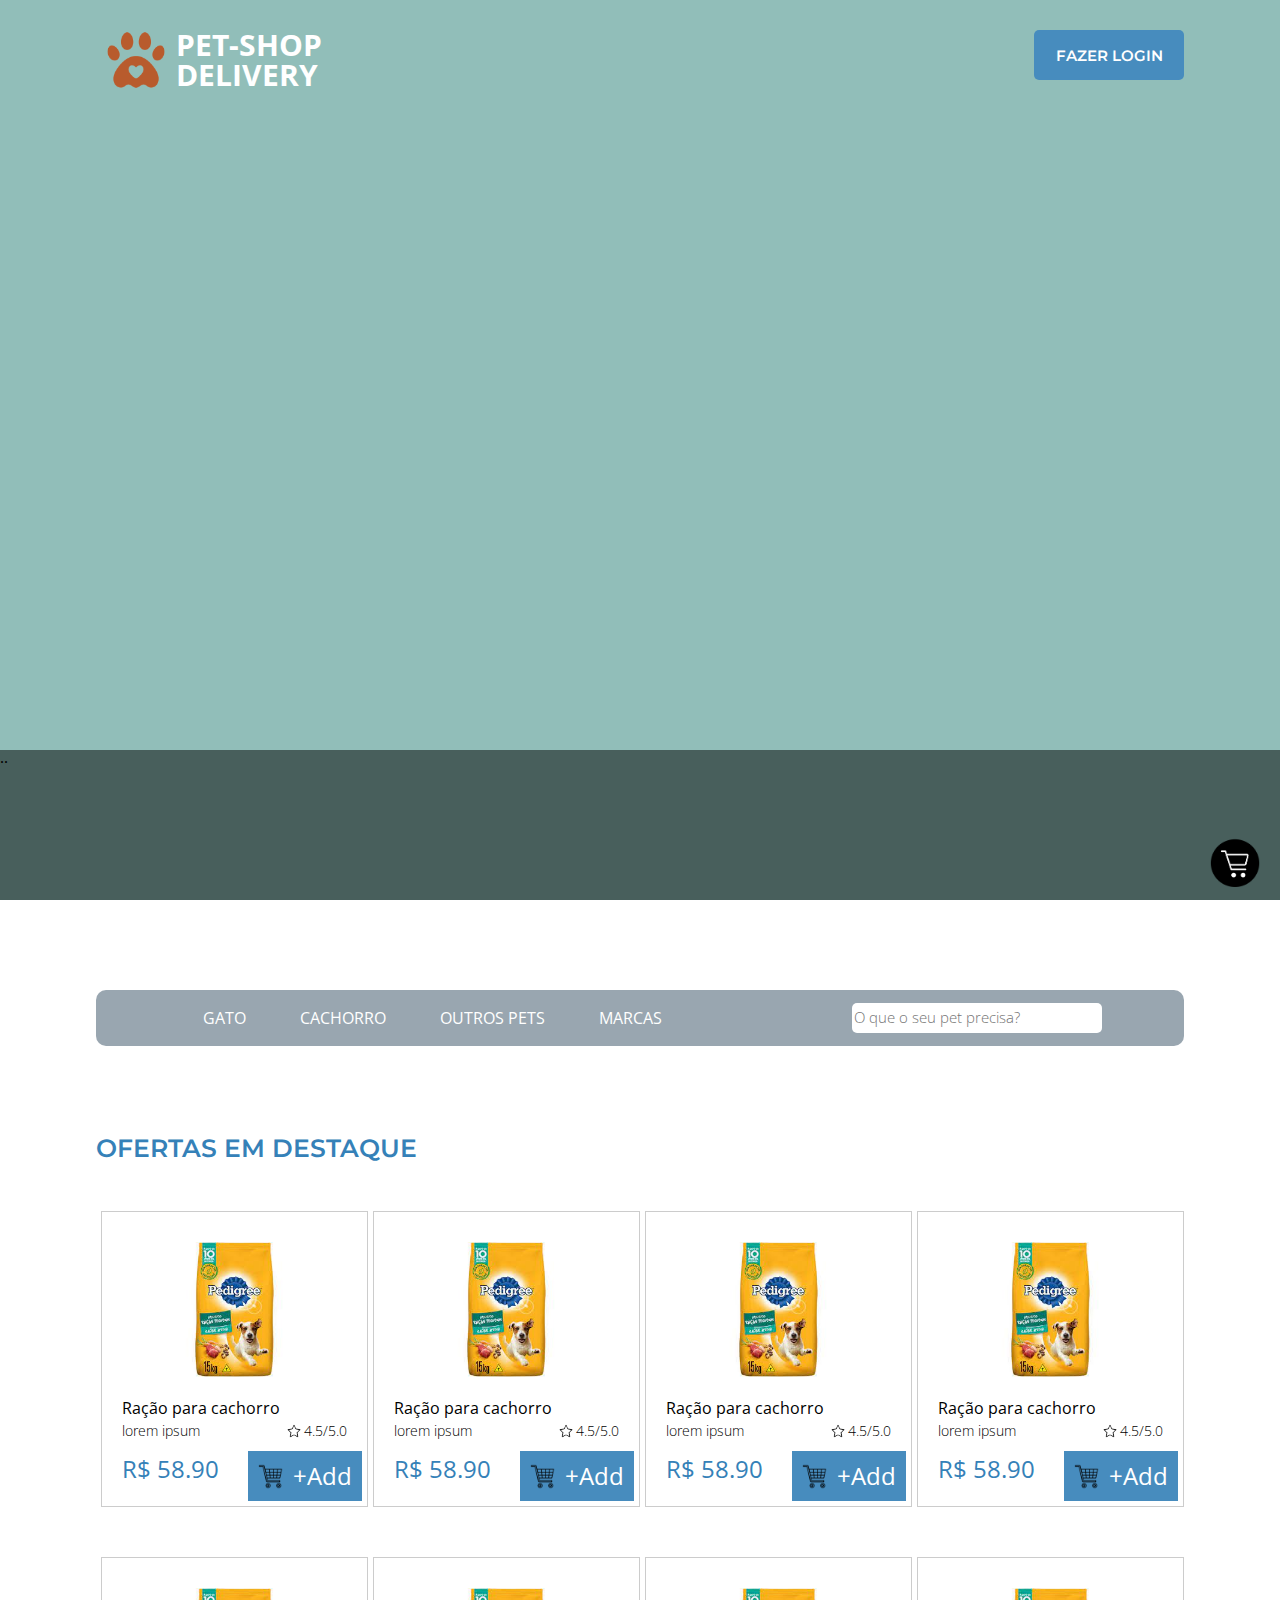
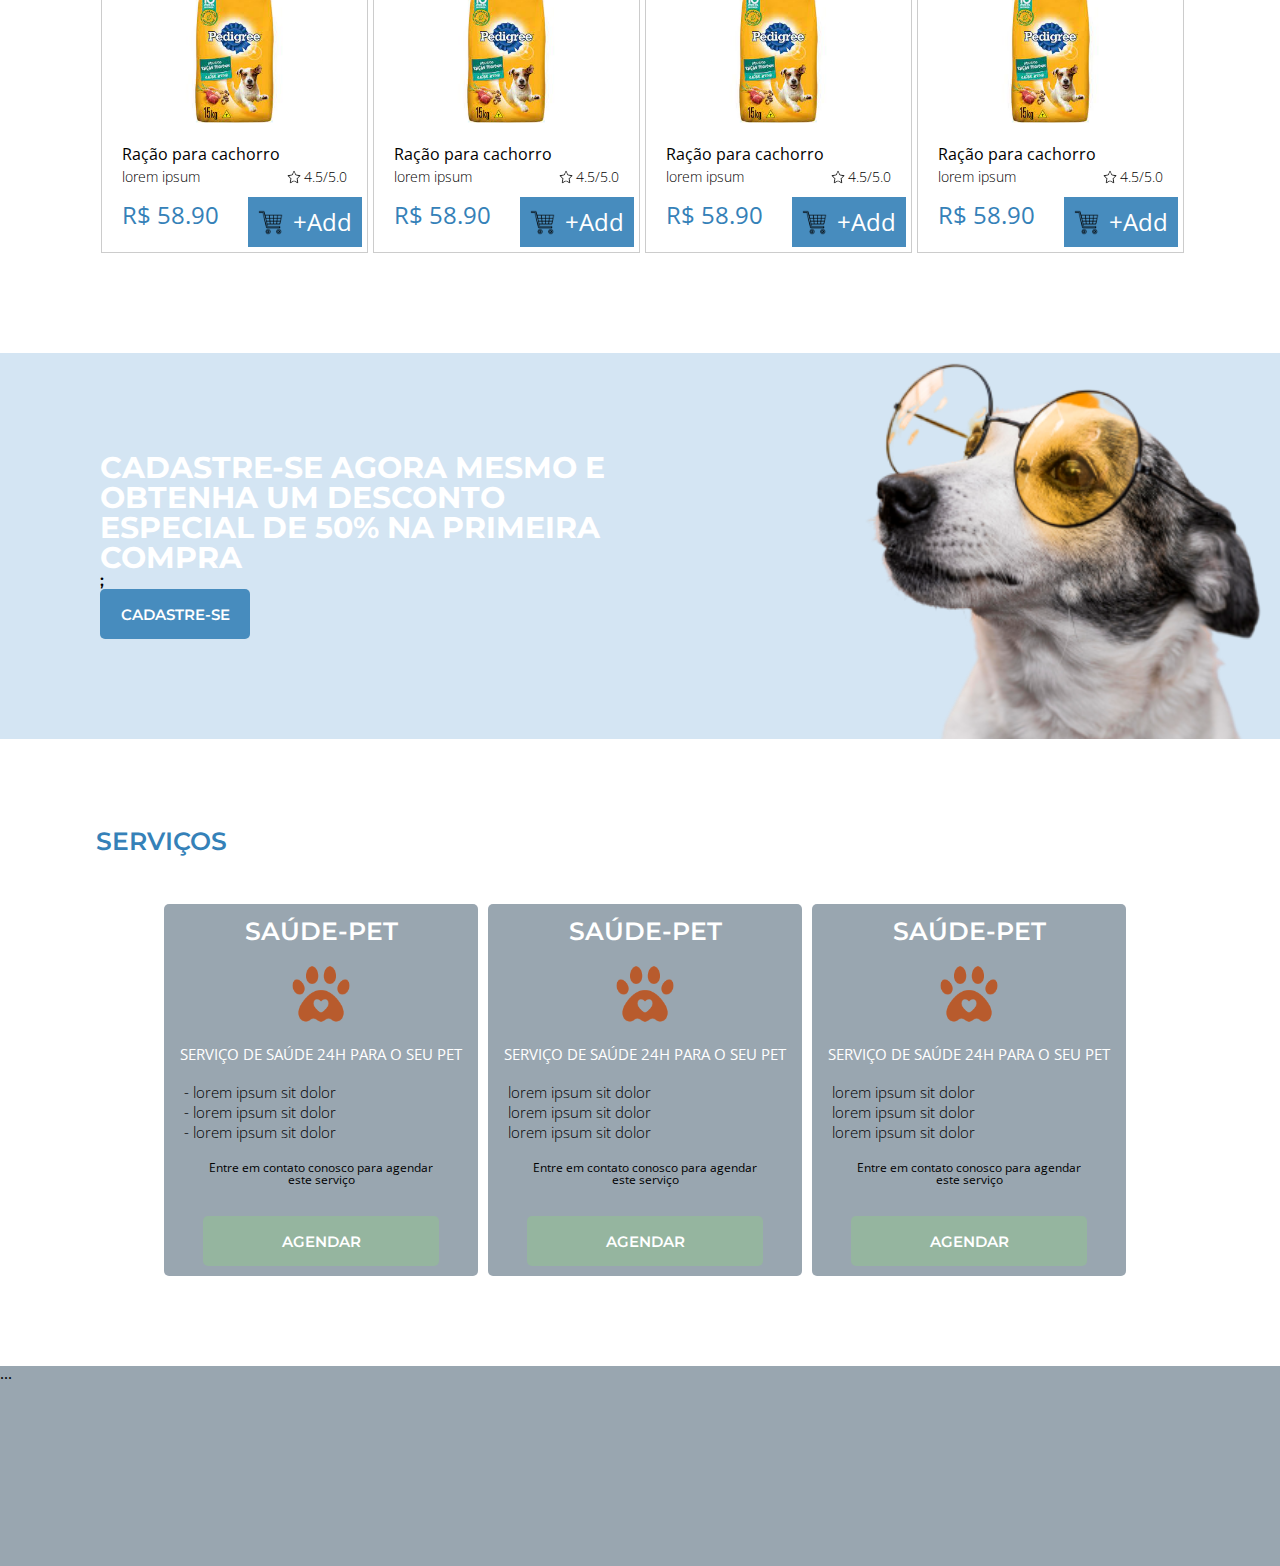
==== index.html @ f06409b4 "add: home + cadastro + login" ====
<!DOCTYPE html>
<html lang="pt-br">
<head>
  <meta charset="UTF-8">
  <meta http-equiv="X-UA-Compatible" content="IE=edge">
  <meta name="viewport" content="width=device-width, initial-scale=1.0">
  <link rel="stylesheet" href="/publics/css/reset.css">
  <link rel="stylesheet" href="/publics/css/stylesheet.css">
  <link rel="preconnect" href="https://fonts.googleapis.com">
  <link rel="preconnect" href="https://fonts.gstatic.com" crossorigin>
  <link href="https://fonts.googleapis.com/css2?family=Montserrat:wght@600;700&family=Open+Sans:wght@300;400&display=swap" rel="stylesheet">
  <title>Pet-shop Delivery</title>
</head>
<body>
  
  <header class="bg">
    <div class="container">
      <div class="header">
        <div class="header-logo">
          <img src="/publics/images/v987-11a-removebg-preview.png" alt="">
        <div class="header-title">
          <span>Pet-Shop <br> Delivery</span>
        </div>
        </div>
        <a href=""><button class="btn btn-header">fazer login</button></a>
      </div>
    </div>
  </header>

  <div class="bg-opacity">
    ..
  </div>
  
  <main>

    <div class="container">
      <div class="category-products">
        <div class="category-products--title">
          <ul>
            <div class="category-products--widget">
              <a href=""> <li>Gato </li></a> 
              <a href=""><li>Cachorro</li></a> 
              <a href=""> <li>Outros pets</li></a>
              <a href=""> <li>Marcas</li></a>
            </div>
          </ul>
        </div>

        <form action="" method="get">
          <input type="search" name="buscaCategorias" id="" placeholder="O que o seu pet precisa?" >
        </form>    
      </div>
    </div>
    
    <div class="container"><div class="tittleGeral"><h3> Ofertas em destaque</h3></div></div>

    <div class="container">
      <div class="show-offer--grid">        
        <div class="show-offer--grid--item">
          <div class="show-offer--grid--img"> <img src="/publics/images/download.jpg" alt=""> </div>
          <div class="show-offer--grid--tittle"><h4>Ração para cachorro</h4></div>
          <div class="show-offer--grid--sub">
            <h4>lorem ipsum</h4>
            <div class="show-offer--grid--rate"> <img src="/publics/images/estrelou.png" alt=""><h4>4.5/5.0</h4></div>
          </div>
          <div class="show-offer--grid--price">
            <h4>R$ 58.90</h4>
            <div class = "show-offer--grid--add" > <img src="/publics/images/carrinho-de-compras (2).png" alt="adicionar item ao carrinho"> <h4>+Add</h4></div>
          </div>
        </div>

        <div class="show-offer--grid--item">
          <div class="show-offer--grid--img"> <img src="/publics/images/download.jpg" alt=""> </div>
          <div class="show-offer--grid--tittle"><h4>Ração para cachorro</h4></div>
          <div class="show-offer--grid--sub">
            <h4>lorem ipsum</h4>
            <div class="show-offer--grid--rate"> <img src="/publics/images/estrelou.png" alt=""><h4>4.5/5.0</h4></div>
          </div>
          <div class="show-offer--grid--price">
            <h4>R$ 58.90</h4>
            <div class = "show-offer--grid--add" > <img src="/publics/images/carrinho-de-compras (2).png" alt="adicionar item ao carrinho"> <h4>+Add</h4></div>
          </div>
        </div>
        
        <div class="show-offer--grid--item">
          <div class="show-offer--grid--img"> <img src="/publics/images/download.jpg" alt=""> </div>
          <div class="show-offer--grid--tittle"><h4>Ração para cachorro</h4></div>
          <div class="show-offer--grid--sub">
            <h4>lorem ipsum</h4>
            <div class="show-offer--grid--rate"> <img src="/publics/images/estrelou.png" alt=""><h4>4.5/5.0</h4></div>
          </div>
          <div class="show-offer--grid--price">
            <h4>R$ 58.90</h4>
            <div class = "show-offer--grid--add" > <img src="/publics/images/carrinho-de-compras (2).png" alt="adicionar item ao carrinho"> <h4>+Add</h4></div>
          </div>
        </div>

        <div class="show-offer--grid--item">
          <div class="show-offer--grid--img"> <img src="/publics/images/download.jpg" alt=""> </div>
          <div class="show-offer--grid--tittle"><h4>Ração para cachorro</h4></div>
          <div class="show-offer--grid--sub">
            <h4>lorem ipsum</h4>
            <div class="show-offer--grid--rate"> <img src="/publics/images/estrelou.png" alt=""><h4>4.5/5.0</h4></div>
          </div>
          <div class="show-offer--grid--price">
            <h4>R$ 58.90</h4>
            <div class = "show-offer--grid--add" > <img src="/publics/images/carrinho-de-compras (2).png" alt="adicionar item ao carrinho"> <h4>+Add</h4></div>
          </div>
        </div>

        <div class="show-offer--grid--item">
          <div class="show-offer--grid--img"> <img src="/publics/images/download.jpg" alt=""> </div>
          <div class="show-offer--grid--tittle"><h4>Ração para cachorro</h4></div>
          <div class="show-offer--grid--sub">
            <h4>lorem ipsum</h4>
            <div class="show-offer--grid--rate"> <img src="/publics/images/estrelou.png" alt=""><h4>4.5/5.0</h4></div>
          </div>
          <div class="show-offer--grid--price">
            <h4>R$ 58.90</h4>
            <div class = "show-offer--grid--add" > <img src="/publics/images/carrinho-de-compras (2).png" alt="adicionar item ao carrinho"> <h4>+Add</h4></div>
          </div>
        </div>

        <div class="show-offer--grid--item">
          <div class="show-offer--grid--img"> <img src="/publics/images/download.jpg" alt=""> </div>
          <div class="show-offer--grid--tittle"><h4>Ração para cachorro</h4></div>
          <div class="show-offer--grid--sub">
            <h4>lorem ipsum</h4>
            <div class="show-offer--grid--rate"> <img src="/publics/images/estrelou.png" alt=""><h4>4.5/5.0</h4></div>
          </div>
          <div class="show-offer--grid--price">
            <h4>R$ 58.90</h4>
            <div class = "show-offer--grid--add" > <img src="/publics/images/carrinho-de-compras (2).png" alt="adicionar item ao carrinho"> <h4>+Add</h4></div>
          </div>
        </div>

        <div class="show-offer--grid--item">
          <div class="show-offer--grid--img"> <img src="/publics/images/download.jpg" alt=""> </div>
          <div class="show-offer--grid--tittle"><h4>Ração para cachorro</h4></div>
          <div class="show-offer--grid--sub">
            <h4>lorem ipsum</h4>
            <div class="show-offer--grid--rate"> <img src="/publics/images/estrelou.png" alt=""><h4>4.5/5.0</h4></div>
          </div>
          <div class="show-offer--grid--price">
            <h4>R$ 58.90</h4>
            <div class = "show-offer--grid--add" > <img src="/publics/images/carrinho-de-compras (2).png" alt="adicionar item ao carrinho"> <h4>+Add</h4></div>
          </div>
        </div>

        <div class="show-offer--grid--item">
          <div class="show-offer--grid--img"> <img src="/publics/images/download.jpg" alt=""> </div>
          <div class="show-offer--grid--tittle"><h4>Ração para cachorro</h4></div>
          <div class="show-offer--grid--sub">
            <h4>lorem ipsum</h4>
            <div class="show-offer--grid--rate"> <img src="/publics/images/estrelou.png" alt=""><h4>4.5/5.0</h4></div>
          </div>
          <div class="show-offer--grid--price">
            <h4>R$ 58.90</h4>
            <div class = "show-offer--grid--add" > <img src="/publics/images/carrinho-de-compras (2).png" alt="adicionar item ao carrinho"> <h4>+Add</h4></div>
          </div>
        </div>

      </div>
    </div>
  </main>

  <section class="banner-mkt">
    <div class="container banner">
      <div class="banner-tittle">Cadastre-se agora mesmo e obtenha um desconto especial de 50% na primeira compra</div>;
        <button class="btn btn-banner">Cadastre-se</button>
    </div>
  </section>

  <section class="servicos">
    <div class="container servicos">
      <div class="tittleGeral"><h4>Serviços</h4></div>
      <div class="servicos-itens--flex">
        <div class="servicos-item">
          <div class="servicos-item--tittle"><h4>Saúde-pet</h4></div>
          <div class="servicos-item--img"> <img src="/publics/images/v987-11a-removebg-preview.png" alt=""> </div>
          <div class="servicos-item--desc">
            <h5>Serviço de saúde 24h para o seu pet</h5>
            <ul>
              <li> - lorem ipsum sit dolor</li>
              <li> - lorem ipsum sit dolor</li>
              <li> - lorem ipsum sit dolor</li>
            </ul>
          </div>
          <div class="servicos-item--agendar">
            <h5>Entre em contato conosco para agendar este serviço</h5>
            <a><button class="btn btn-agendar" >Agendar</button>
          </div>
        </div>
        <div class="servicos-item">
          <div class="servicos-item--tittle"><h4>Saúde-pet</h4></div>
          <div class="servicos-item--img"> <img src="/publics/images/v987-11a-removebg-preview.png" alt=""> </div>
          <div class="servicos-item--desc">
            <h5>Serviço de saúde 24h para o seu pet</h5>
            <ul>
              <li>lorem ipsum sit dolor</li>
              <li>lorem ipsum sit dolor</li>
              <li>lorem ipsum sit dolor</li>
            </ul>
          </div>
          <div class="servicos-item--agendar">
            <h5>Entre em contato conosco para agendar este serviço</h5>
            <a><button class="btn btn-agendar" >Agendar</button>
          </div>
        </div>
        <div class="servicos-item">
          <div class="servicos-item--tittle"><h4>Saúde-pet</h4></div>
          <div class="servicos-item--img"> <img src="/publics/images/v987-11a-removebg-preview.png" alt=""> </div>
          <div class="servicos-item--desc">
            <h5>Serviço de saúde 24h para o seu pet</h5>
            <ul>
              <li>lorem ipsum sit dolor</li>
              <li>lorem ipsum sit dolor</li>
              <li>lorem ipsum sit dolor</li>
            </ul>
          </div>
          <div class="servicos-item--agendar">
            <h5>Entre em contato conosco para agendar este serviço</h5>
            <a><button class="btn btn-agendar">Agendar</button>
          </div>
        </div>
      </div>
    </div>
  </section>

  <footer>
    ...
  </footer>
    <div class="buy-car">
      <a href="/aaa"><img src="/publics/images/1490129319-rounded09_82169.png" alt="carrinho de compras"></a> 
    </div>
</body>
</html>
---- publics/css/stylesheet.css ----
.bg{
  background-color: #91beb9;
  background-image: url("/publics/images/banner-bg.jpg");
  background-size: cover;
  height: 100vh;
  overflow: hidden;
}
.header{
  display:flex;
}
.container {
  display: flex;
  max-width: 85%;
  margin: auto;
}
.header {
  width:100%;
}
.header ,
.header-logo {
  display:flex;
  justify-content: space-between;
  align-items: center;
  margin-top: 10px;
}
.header-logo img{
  width:80px;
}
.header-title {
  color: #fff;
  font-family: 'Montserrat', sans-serif;
  text-transform: uppercase;
  font-weight: 700;
  font-size: 30px;
  font-family: -apple-system, BlinkMacSystemFont, 'Segoe UI', Roboto, Oxygen, Ubuntu, Cantarell, 'Open Sans', 'Helvetica Neue', sans-serif;
}
.btn {
  height: 50px;
  border-radius: 5px;
  background-color: #478CBE;
  color: #fff;
  font-family: 'Montserrat', sans-serif;
  text-transform: uppercase;
  font-weight: 600;
  border: none;
  cursor: pointer;
  width:150px;
  font-size:15px
}
.btn:hover {
  background-color: #478cbe75;
}

.bg-opacity {
  position: absolute;
  left: 0;
  bottom: 0;
  width: 100%;
  height:150px;
  background-color: rgba(0, 0, 0, 0.5);
}


.category-products {
  display:flex;
  justify-content: space-around;
  align-items: center;
  background-color: #99A6B0;
  margin-top: 90px;
  border-radius: 10px;
  width:100%
}
.category-products--title li {
  display: inline-block;
  padding: 20px 25px;
  color: #fff;
  font-family: 'Open Sans', sans-serif;
  font-weight:400;
  text-transform: uppercase;
}
.category-products--title li:hover {
  border-bottom: 4px solid #3581B8;
}

.category-products input {
  color:#99A6B0;
  font-family: 'Open Sans', sans-serif;
  font-weight: 300;
  border-radius: 5px;
  border: none;
  height: 30px;
  width: 250px;
  outline: 0;
}
.category-products ::placeholder{
  font-size: 15px;
}


.tittleGeral {
  margin-top: 90px;
  font-size: 25px;
  color:#3581B8;
  font-family: 'Montserrat', sans-serif;
  font-weight: 600;
  text-transform: uppercase;
}

.show-offer--grid {
  display:flex;
  justify-content: center;
  flex-wrap: wrap;
}
.show-offer--grid--item {
  padding: 20px;
  margin-left:5px;
  margin-top:50px;
  border: 1px solid rgba(0, 0, 0, 0.2);
}
.show-offer--grid--item:hover {
  padding: 25px;
  border: 2px solid rgba(0, 0, 0, 0.5);
}
.show-offer--grid--img {
  text-align: center;
  margin-top: 10px;
}
.show-offer--grid--img img {
  width: 60%;
}
.show-offer--grid--tittle {
  margin-top:20px;
  font-family: 'Open Sans', sans-serif;
  font-weight: 400;
  font-size: 1rem;
  margin-bottom: 5px;
}
.show-offer--grid--sub,
.show-offer--grid--rate {
  display:flex;
  align-items: center;
  justify-content: space-between;
  font-family: 'Open Sans', sans-serif;
  font-weight: 300;
  font-size: 0.9rem;
}
.show-offer--grid--rate img {
  width:20px
}
.show-offer--grid--price,
.show-offer--grid--add {
  display:flex;
  align-items: center;
  justify-content: space-between;
}
.show-offer--grid--price{
  color: #3581B8;
  font-family: 'Open Sans', sans-serif;
  font-weight: 400;
  font-size: 1.5rem;
  margin-top: 10px;
}
.show-offer--grid--add {
  background-color: #478CBE;
  color: #fff !important;
  height: 50px;
  padding:0 10px;
  margin-right: -15px ;
  margin-bottom: -15px;
  cursor: pointer;
}
.show-offer--grid--add:hover {
  background-color: #2F79AD;
}
.show-offer--grid--add img {
  width: 25px;
  margin-right: 10px;
}

.banner-mkt {
  background-color: #d4e5f3;
  background-image: url("/publics/images/front-view-of-beautiful-dog-with-copy-space-removebg-preview.png");
  background-size: cover;
  background-position: center;
  margin-top: 100px;
  height: auto;
  font-family: 'Montserrat', sans-serif;
  font-weight:600;
}
.container.banner {
  display:flex;
  flex-direction: column;
  padding: 100px;
}
.banner-tittle {
  color: #fff;
  font-weight:bold;
  font-size:30px;
  width: 50%;
  text-transform: uppercase;
}

.container.servicos{
  flex-direction: column;
}
.servicos-itens--flex{
  display:flex;
  justify-content: center;
  flex-wrap: wrap;
}
.servicos-item {
  background-color: #99A6B0;
  margin-left: 10px;
  padding: 10px;
  margin-top: 50px;
  
  border-radius: 5px;
}
.servicos-item--tittle {
  color: #fff;
  font-size: 25px;
  font-family: 'Montserrat', sans-serif;
  font-weight: 600;
  text-transform: uppercase;
  text-align: center;
  margin-bottom: 10px;
  margin-top: 5px;
}
.servicos-item--img {
  text-align: center;
  margin-bottom: 10px;
  
}
.servicos-item--img img{
  width: 80px;
  margin: 0;
  text-align: center;
}
.servicos-item--desc h5{
  color: #fff;
  margin-top: 5px;
  font-family: 'Open Sans', sans-serif;
  font-weight: 400;
  font-size: 15px;
  text-transform: uppercase;
  margin-bottom: 20px;
  text-align: center;
}
.servicos-item--desc ul {
  margin-left: 10px;
  margin-bottom: 20px;
  font-family: 'Open Sans', sans-serif;
  font-weight: 300;
  font-size: 15px;
  line-height: 20px;
}

.servicos-item--agendar h5{
  font-family: 'Open Sans', sans-serif;
  font-weight: 400;
  width: 80%;
  text-align: center;
  margin: auto;
  font-size: 12px;
  margin-bottom: 30px;
}
.servicos-item--agendar a{
  display:flex;
  justify-content:center;
}
.servicos-item--agendar .btn-agendar{
  background-color: #95B59F;
  width:80%;
}
.servicos-item--agendar .btn-agendar:hover {
  background-color: #7B9684;
}

footer {
  background-color: #99A6B0;
  height: 200px;
  margin-top: 90px;
}


.buy-car {
  position:fixed;
  bottom: 10px;
  right: 20px;
  cursor: pointer;
}
.buy-car img {
  width:50px;
  height:50px;
}
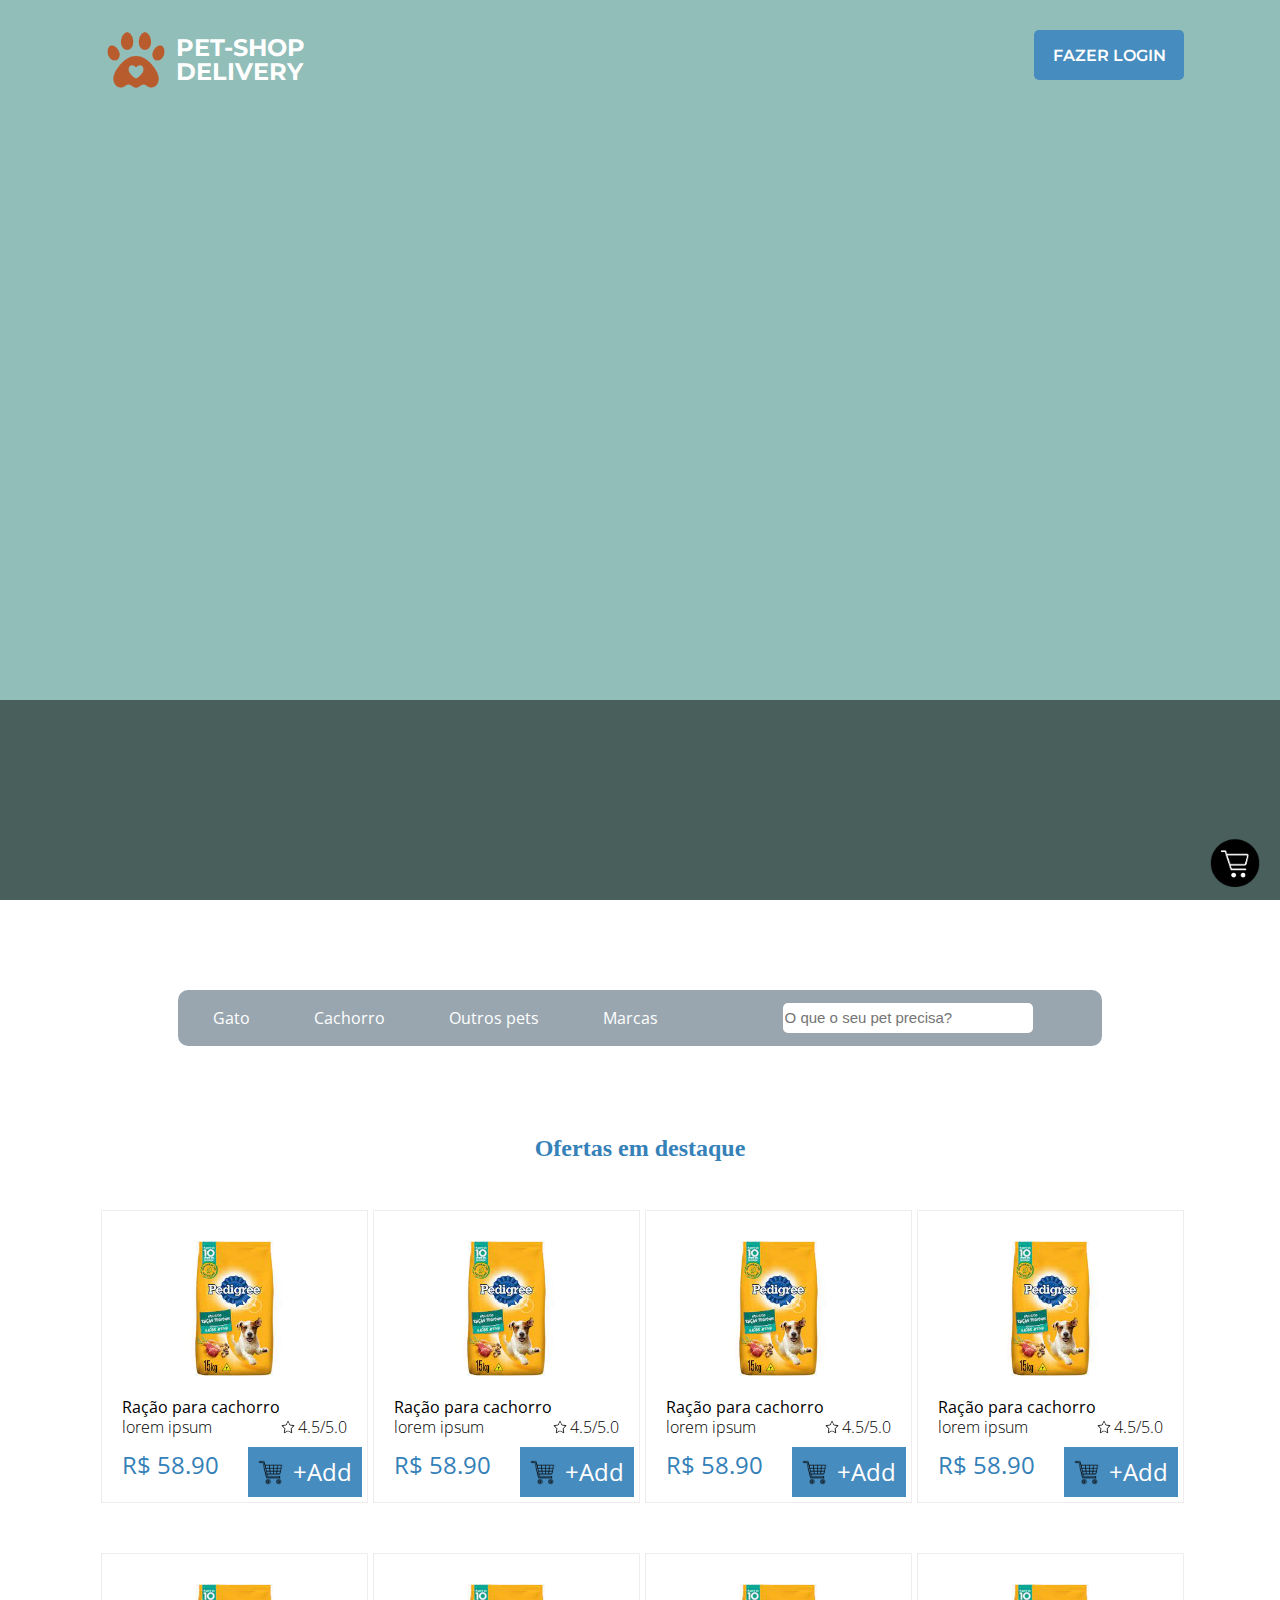
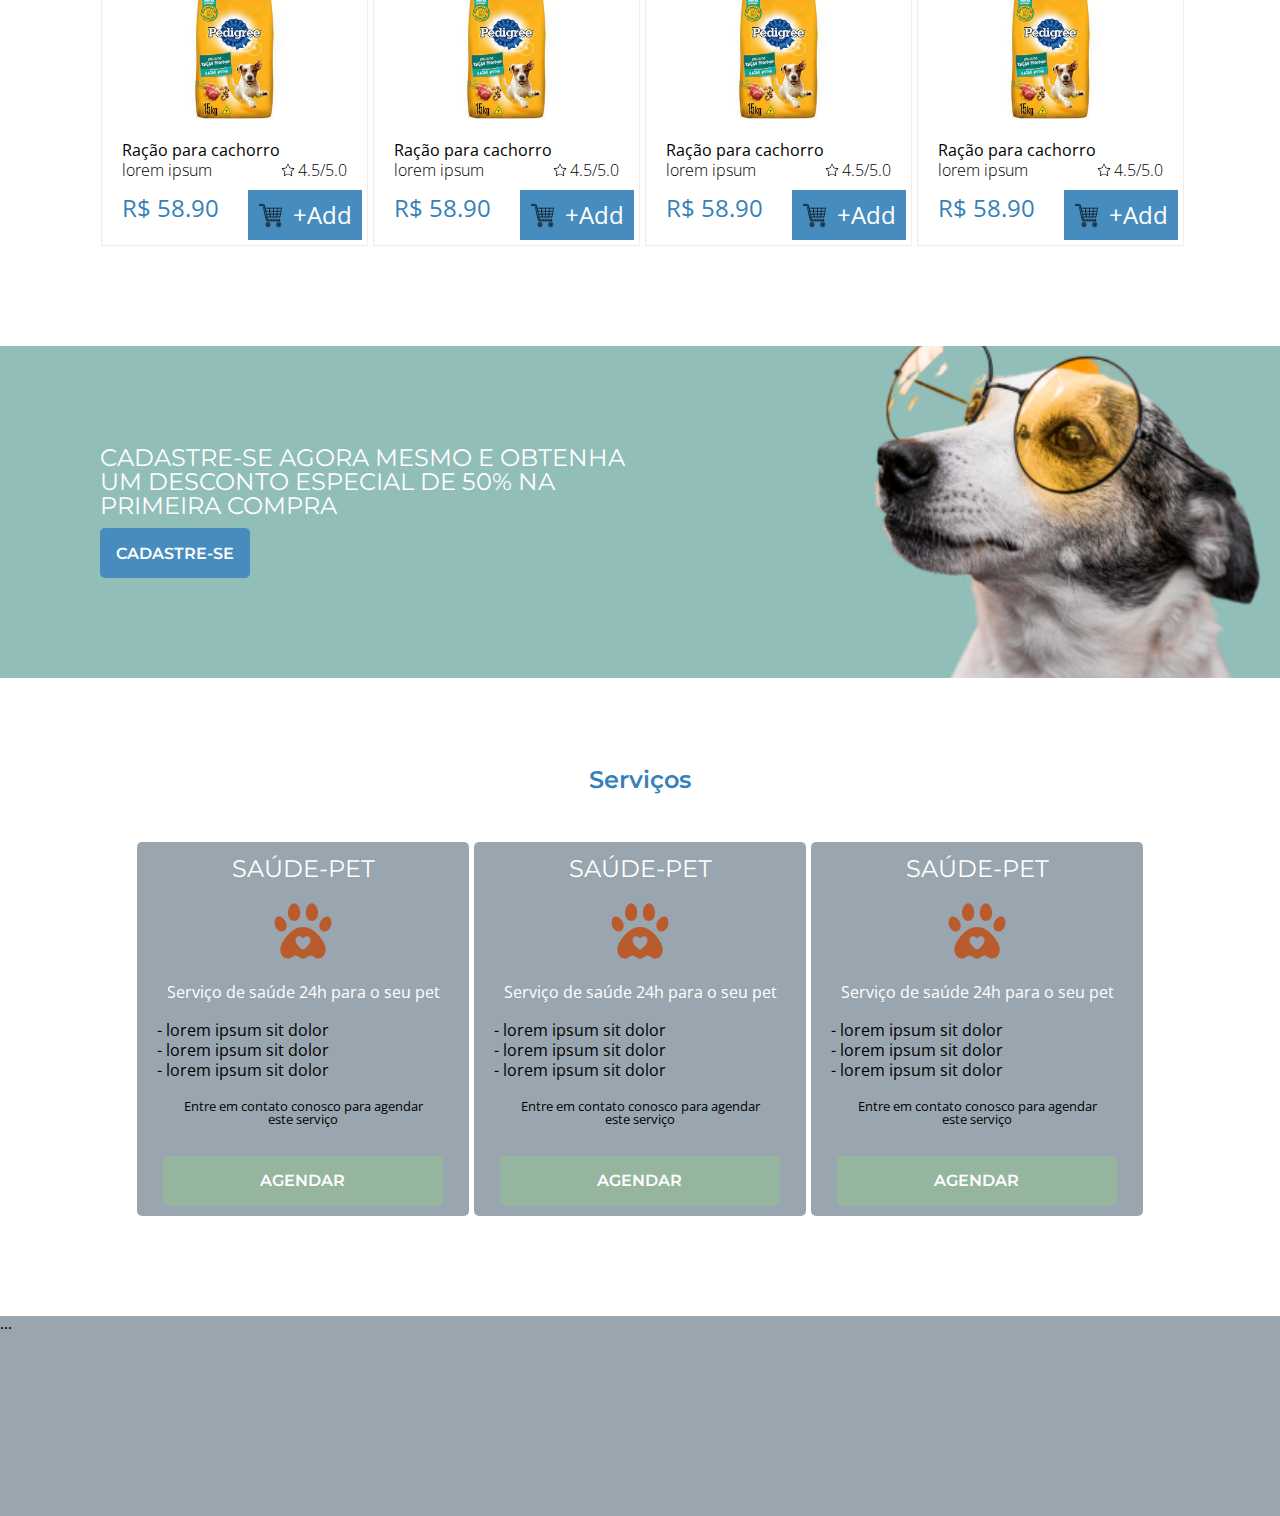
==== commit 947db5f4: ":recycle: refatoração" ====
--- a/index.html
+++ b/index.html
@@ -13,214 +13,291 @@
 </head>
 <body>
   
-  <header class="bg">
-    <div class="container">
-      <div class="header">
-        <div class="header-logo">
-          <img src="/publics/images/v987-11a-removebg-preview.png" alt="">
-        <div class="header-title">
-          <span>Pet-Shop <br> Delivery</span>
-        </div>
-        </div>
-        <a href=""><button class="btn btn-header">fazer login</button></a>
+  <header>
+    <div class="bg-image">
+      <div class="container">
+        <div class="header-area">
+          <div class="header-logo">
+            <img src="/publics/images/v987-11a-removebg-preview.png" alt="">
+          <div class="header-title txt-font--montserrat txt-weight--700 txt-uppercase txt-lg">
+            <span><a href="">Pet-Shop <br> Delivery</a></span>
+          </div>
+          </div>
+          <a href="login.html"><button class="btn txt-font--montserrat txt-weight--600 txt-md bg-primary">fazer login</button></a>
+        </div>
       </div>
     </div>
   </header>
 
   <div class="bg-opacity">
-    ..
+    <div class="bg-opacity--title txt">
+
+    </div>
   </div>
   
+  <div class="buy-car">
+    <a href="/aaa"><img src="/publics/images/1490129319-rounded09_82169.png" alt="carrinho de compras"></a> 
+  </div>
+
   <main>
-
-    <div class="container">
-      <div class="category-products">
-        <div class="category-products--title">
+    <section class="container category">
+      <div class="category-products txt-font--open-sans txt-weight--300 txt-sm bg-secondary">
+        <nav class="category-products--sections">
           <ul>
-            <div class="category-products--widget">
-              <a href=""> <li>Gato </li></a> 
-              <a href=""><li>Cachorro</li></a> 
-              <a href=""> <li>Outros pets</li></a>
-              <a href=""> <li>Marcas</li></a>
-            </div>
+            <a href=""> <li>Gato </li></a> 
+            <a href=""><li>Cachorro</li></a> 
+            <a href=""> <li>Outros pets</li></a>
+            <a href=""> <li>Marcas</li></a>
           </ul>
-        </div>
+        </nav>
 
         <form action="" method="get">
           <input type="search" name="buscaCategorias" id="" placeholder="O que o seu pet precisa?" >
         </form>    
-      </div>
-    </div>
+
+      </div>
+    </section>
     
-    <div class="container"><div class="tittleGeral"><h3> Ofertas em destaque</h3></div></div>
-
-    <div class="container">
-      <div class="show-offer--grid">        
-        <div class="show-offer--grid--item">
-          <div class="show-offer--grid--img"> <img src="/publics/images/download.jpg" alt=""> </div>
-          <div class="show-offer--grid--tittle"><h4>Ração para cachorro</h4></div>
-          <div class="show-offer--grid--sub">
-            <h4>lorem ipsum</h4>
-            <div class="show-offer--grid--rate"> <img src="/publics/images/estrelou.png" alt=""><h4>4.5/5.0</h4></div>
-          </div>
-          <div class="show-offer--grid--price">
-            <h4>R$ 58.90</h4>
-            <div class = "show-offer--grid--add" > <img src="/publics/images/carrinho-de-compras (2).png" alt="adicionar item ao carrinho"> <h4>+Add</h4></div>
-          </div>
-        </div>
-
-        <div class="show-offer--grid--item">
-          <div class="show-offer--grid--img"> <img src="/publics/images/download.jpg" alt=""> </div>
-          <div class="show-offer--grid--tittle"><h4>Ração para cachorro</h4></div>
-          <div class="show-offer--grid--sub">
-            <h4>lorem ipsum</h4>
-            <div class="show-offer--grid--rate"> <img src="/publics/images/estrelou.png" alt=""><h4>4.5/5.0</h4></div>
-          </div>
-          <div class="show-offer--grid--price">
-            <h4>R$ 58.90</h4>
-            <div class = "show-offer--grid--add" > <img src="/publics/images/carrinho-de-compras (2).png" alt="adicionar item ao carrinho"> <h4>+Add</h4></div>
-          </div>
-        </div>
-        
-        <div class="show-offer--grid--item">
-          <div class="show-offer--grid--img"> <img src="/publics/images/download.jpg" alt=""> </div>
-          <div class="show-offer--grid--tittle"><h4>Ração para cachorro</h4></div>
-          <div class="show-offer--grid--sub">
-            <h4>lorem ipsum</h4>
-            <div class="show-offer--grid--rate"> <img src="/publics/images/estrelou.png" alt=""><h4>4.5/5.0</h4></div>
-          </div>
-          <div class="show-offer--grid--price">
-            <h4>R$ 58.90</h4>
-            <div class = "show-offer--grid--add" > <img src="/publics/images/carrinho-de-compras (2).png" alt="adicionar item ao carrinho"> <h4>+Add</h4></div>
-          </div>
-        </div>
-
-        <div class="show-offer--grid--item">
-          <div class="show-offer--grid--img"> <img src="/publics/images/download.jpg" alt=""> </div>
-          <div class="show-offer--grid--tittle"><h4>Ração para cachorro</h4></div>
-          <div class="show-offer--grid--sub">
-            <h4>lorem ipsum</h4>
-            <div class="show-offer--grid--rate"> <img src="/publics/images/estrelou.png" alt=""><h4>4.5/5.0</h4></div>
-          </div>
-          <div class="show-offer--grid--price">
-            <h4>R$ 58.90</h4>
-            <div class = "show-offer--grid--add" > <img src="/publics/images/carrinho-de-compras (2).png" alt="adicionar item ao carrinho"> <h4>+Add</h4></div>
-          </div>
-        </div>
-
-        <div class="show-offer--grid--item">
-          <div class="show-offer--grid--img"> <img src="/publics/images/download.jpg" alt=""> </div>
-          <div class="show-offer--grid--tittle"><h4>Ração para cachorro</h4></div>
-          <div class="show-offer--grid--sub">
-            <h4>lorem ipsum</h4>
-            <div class="show-offer--grid--rate"> <img src="/publics/images/estrelou.png" alt=""><h4>4.5/5.0</h4></div>
-          </div>
-          <div class="show-offer--grid--price">
-            <h4>R$ 58.90</h4>
-            <div class = "show-offer--grid--add" > <img src="/publics/images/carrinho-de-compras (2).png" alt="adicionar item ao carrinho"> <h4>+Add</h4></div>
-          </div>
-        </div>
-
-        <div class="show-offer--grid--item">
-          <div class="show-offer--grid--img"> <img src="/publics/images/download.jpg" alt=""> </div>
-          <div class="show-offer--grid--tittle"><h4>Ração para cachorro</h4></div>
-          <div class="show-offer--grid--sub">
-            <h4>lorem ipsum</h4>
-            <div class="show-offer--grid--rate"> <img src="/publics/images/estrelou.png" alt=""><h4>4.5/5.0</h4></div>
-          </div>
-          <div class="show-offer--grid--price">
-            <h4>R$ 58.90</h4>
-            <div class = "show-offer--grid--add" > <img src="/publics/images/carrinho-de-compras (2).png" alt="adicionar item ao carrinho"> <h4>+Add</h4></div>
-          </div>
-        </div>
-
-        <div class="show-offer--grid--item">
-          <div class="show-offer--grid--img"> <img src="/publics/images/download.jpg" alt=""> </div>
-          <div class="show-offer--grid--tittle"><h4>Ração para cachorro</h4></div>
-          <div class="show-offer--grid--sub">
-            <h4>lorem ipsum</h4>
-            <div class="show-offer--grid--rate"> <img src="/publics/images/estrelou.png" alt=""><h4>4.5/5.0</h4></div>
-          </div>
-          <div class="show-offer--grid--price">
-            <h4>R$ 58.90</h4>
-            <div class = "show-offer--grid--add" > <img src="/publics/images/carrinho-de-compras (2).png" alt="adicionar item ao carrinho"> <h4>+Add</h4></div>
-          </div>
-        </div>
-
-        <div class="show-offer--grid--item">
-          <div class="show-offer--grid--img"> <img src="/publics/images/download.jpg" alt=""> </div>
-          <div class="show-offer--grid--tittle"><h4>Ração para cachorro</h4></div>
-          <div class="show-offer--grid--sub">
-            <h4>lorem ipsum</h4>
-            <div class="show-offer--grid--rate"> <img src="/publics/images/estrelou.png" alt=""><h4>4.5/5.0</h4></div>
-          </div>
-          <div class="show-offer--grid--price">
-            <h4>R$ 58.90</h4>
-            <div class = "show-offer--grid--add" > <img src="/publics/images/carrinho-de-compras (2).png" alt="adicionar item ao carrinho"> <h4>+Add</h4></div>
-          </div>
-        </div>
-
-      </div>
-    </div>
+    <div class="container"> 
+      <div class="titleGeral txt-font-montserrat txt-weight--600 txt-lg">
+        <h3>Ofertas em destaque</h3>
+      </div>
+    </div>
+
+    <section class="container">
+      <div class="show-offer--area">        
+        <div class="show-offer--item">
+          <div class="show-offer--img"> <img src="/publics/images/download.jpg" alt=""> </div>
+          <div class="show-offer--title txt-font--open-sans txt-md">
+            <h4>Ração para cachorro</h4>
+          </div>
+          <div class="show-offer--subtitle txt-font--open-sans txt-Open-sans-weight--300 txt-sm">
+            <h4>lorem ipsum</h4>
+            <div class="show-offer--rate"> <img src="/publics/images/estrelou.png" alt="">
+              <h4>4.5/5.0</h4>
+            </div>
+          </div>
+          <div class="show-offer--price txt-font--open-sans txt-Open-sans-weight--400 txt-lg">
+            <h4>R$ 58.90</h4>
+            <div class = "show-offer--add bg-primary"> 
+              <img src="/publics/images/carrinho-de-compras (2).png" alt="carrinho de compras">
+              <a href=""><h4>+Add</h4></a>
+            </div>
+          </div>
+        </div>
+
+        <div class="show-offer--item">
+          <div class="show-offer--img"> <img src="/publics/images/download.jpg" alt=""> </div>
+          <div class="show-offer--title txt-font--open-sans txt-md">
+            <h4>Ração para cachorro</h4>
+          </div>
+          <div class="show-offer--subtitle txt-font--open-sans txt-Open-sans-weight--300 txt-sm">
+            <h4>lorem ipsum</h4>
+            <div class="show-offer--rate"> <img src="/publics/images/estrelou.png" alt="">
+              <h4>4.5/5.0</h4>
+            </div>
+          </div>
+          <div class="show-offer--price txt-font--open-sans txt-Open-sans-weight--400 txt-lg">
+            <h4>R$ 58.90</h4>
+            <div class = "show-offer--add bg-primary"> 
+              <img src="/publics/images/carrinho-de-compras (2).png" alt="carrinho de compras">
+              <a href=""><h4>+Add</h4></a>
+            </div>
+          </div>
+        </div>
+
+        <div class="show-offer--item">
+          <div class="show-offer--img"> <img src="/publics/images/download.jpg" alt=""> </div>
+          <div class="show-offer--title txt-font--open-sans txt-md">
+            <h4>Ração para cachorro</h4>
+          </div>
+          <div class="show-offer--subtitle txt-font--open-sans txt-Open-sans-weight--300 txt-sm">
+            <h4>lorem ipsum</h4>
+            <div class="show-offer--rate"> <img src="/publics/images/estrelou.png" alt="">
+              <h4>4.5/5.0</h4>
+            </div>
+          </div>
+          <div class="show-offer--price txt-font--open-sans txt-Open-sans-weight--400 txt-lg">
+            <h4>R$ 58.90</h4>
+            <div class = "show-offer--add bg-primary"> 
+              <img src="/publics/images/carrinho-de-compras (2).png" alt="carrinho de compras">
+              <a href=""><h4>+Add</h4></a>
+            </div>
+          </div>
+        </div>
+
+        <div class="show-offer--item">
+          <div class="show-offer--img"> <img src="/publics/images/download.jpg" alt=""> </div>
+          <div class="show-offer--title txt-font--open-sans txt-md">
+            <h4>Ração para cachorro</h4>
+          </div>
+          <div class="show-offer--subtitle txt-font--open-sans txt-Open-sans-weight--300 txt-sm">
+            <h4>lorem ipsum</h4>
+            <div class="show-offer--rate"> <img src="/publics/images/estrelou.png" alt="">
+              <h4>4.5/5.0</h4>
+            </div>
+          </div>
+          <div class="show-offer--price txt-font--open-sans txt-Open-sans-weight--400 txt-lg">
+            <h4>R$ 58.90</h4>
+            <div class = "show-offer--add bg-primary"> 
+              <img src="/publics/images/carrinho-de-compras (2).png" alt="carrinho de compras">
+              <a href=""><h4>+Add</h4></a>
+            </div>
+          </div>
+        </div>
+
+        <div class="show-offer--item">
+          <div class="show-offer--img"> <img src="/publics/images/download.jpg" alt=""> </div>
+          <div class="show-offer--title txt-font--open-sans txt-md">
+            <h4>Ração para cachorro</h4>
+          </div>
+          <div class="show-offer--subtitle txt-font--open-sans txt-Open-sans-weight--300 txt-sm">
+            <h4>lorem ipsum</h4>
+            <div class="show-offer--rate"> <img src="/publics/images/estrelou.png" alt="">
+              <h4>4.5/5.0</h4>
+            </div>
+          </div>
+          <div class="show-offer--price txt-font--open-sans txt-Open-sans-weight--400 txt-lg">
+            <h4>R$ 58.90</h4>
+            <div class = "show-offer--add bg-primary"> 
+              <img src="/publics/images/carrinho-de-compras (2).png" alt="carrinho de compras">
+              <a href=""><h4>+Add</h4></a>
+            </div>
+          </div>
+        </div>
+
+        <div class="show-offer--item">
+          <div class="show-offer--img"> <img src="/publics/images/download.jpg" alt=""> </div>
+          <div class="show-offer--title txt-font--open-sans txt-md">
+            <h4>Ração para cachorro</h4>
+          </div>
+          <div class="show-offer--subtitle txt-font--open-sans txt-Open-sans-weight--300 txt-sm">
+            <h4>lorem ipsum</h4>
+            <div class="show-offer--rate"> <img src="/publics/images/estrelou.png" alt="">
+              <h4>4.5/5.0</h4>
+            </div>
+          </div>
+          <div class="show-offer--price txt-font--open-sans txt-Open-sans-weight--400 txt-lg">
+            <h4>R$ 58.90</h4>
+            <div class = "show-offer--add bg-primary"> 
+              <img src="/publics/images/carrinho-de-compras (2).png" alt="carrinho de compras">
+              <a href=""><h4>+Add</h4></a>
+            </div>
+          </div>
+        </div>
+
+        <div class="show-offer--item">
+          <div class="show-offer--img"> <img src="/publics/images/download.jpg" alt=""> </div>
+          <div class="show-offer--title txt-font--open-sans txt-md">
+            <h4>Ração para cachorro</h4>
+          </div>
+          <div class="show-offer--subtitle txt-font--open-sans txt-Open-sans-weight--300 txt-sm">
+            <h4>lorem ipsum</h4>
+            <div class="show-offer--rate"> <img src="/publics/images/estrelou.png" alt="">
+              <h4>4.5/5.0</h4>
+            </div>
+          </div>
+          <div class="show-offer--price txt-font--open-sans txt-Open-sans-weight--400 txt-lg">
+            <h4>R$ 58.90</h4>
+            <div class = "show-offer--add bg-primary"> 
+              <img src="/publics/images/carrinho-de-compras (2).png" alt="carrinho de compras">
+              <a href=""><h4>+Add</h4></a>
+            </div>
+          </div>
+        </div>
+
+        <div class="show-offer--item">
+          <div class="show-offer--img"> <img src="/publics/images/download.jpg" alt=""> </div>
+          <div class="show-offer--title txt-font--open-sans txt-md">
+            <h4>Ração para cachorro</h4>
+          </div>
+          <div class="show-offer--subtitle txt-font--open-sans txt-Open-sans-weight--300 txt-sm">
+            <h4>lorem ipsum</h4>
+            <div class="show-offer--rate"> <img src="/publics/images/estrelou.png" alt="">
+              <h4>4.5/5.0</h4>
+            </div>
+          </div>
+          <div class="show-offer--price txt-font--open-sans txt-Open-sans-weight--400 txt-lg">
+            <h4>R$ 58.90</h4>
+            <div class = "show-offer--add bg-primary"> 
+              <img src="/publics/images/carrinho-de-compras (2).png" alt="carrinho de compras">
+              <a href=""><h4>+Add</h4></a>
+            </div>
+          </div>
+        </div>
+      </div>
+    </section>
   </main>
 
   <section class="banner-mkt">
     <div class="container banner">
-      <div class="banner-tittle">Cadastre-se agora mesmo e obtenha um desconto especial de 50% na primeira compra</div>;
-        <button class="btn btn-banner">Cadastre-se</button>
+      <div class="banner-title txt-font--montserrat txt-font-weight--600 txt-uppercase txt-lg">
+        <h2>Cadastre-se agora mesmo e obtenha um desconto especial de 50% na primeira compra</h2>
+      </div>
+      <button class="btn btn txt-font--montserrat txt-weight--600 txt-md bg-primary btn-banner">Cadastre-se</button>
     </div>
   </section>
 
   <section class="servicos">
-    <div class="container servicos">
-      <div class="tittleGeral"><h4>Serviços</h4></div>
+    <div class="container servicos"> 
+      <div class="titleGeral txt-font--montserrat txt-weight--600 txt-lg">
+        <h4>Serviços</h4>
+      </div>
       <div class="servicos-itens--flex">
-        <div class="servicos-item">
-          <div class="servicos-item--tittle"><h4>Saúde-pet</h4></div>
+        <div class="servicos-item bg-secondary">
+          <div class="servicos-item--title txt-font--montserrat txt-weight-600 txt-uppercase txt-lg">
+            <h4>Saúde-pet</h4>
+          </div>
           <div class="servicos-item--img"> <img src="/publics/images/v987-11a-removebg-preview.png" alt=""> </div>
           <div class="servicos-item--desc">
-            <h5>Serviço de saúde 24h para o seu pet</h5>
-            <ul>
+            <h5 class="txt-font--open-sans txt-weight--400 txt-md">Serviço de saúde 24h para o seu pet</h5>
+            <ul class="txt-font--open-sans txt-weight--300 txt-sm">
               <li> - lorem ipsum sit dolor</li>
               <li> - lorem ipsum sit dolor</li>
               <li> - lorem ipsum sit dolor</li>
             </ul>
           </div>
           <div class="servicos-item--agendar">
-            <h5>Entre em contato conosco para agendar este serviço</h5>
-            <a><button class="btn btn-agendar" >Agendar</button>
-          </div>
-        </div>
-        <div class="servicos-item">
-          <div class="servicos-item--tittle"><h4>Saúde-pet</h4></div>
+            <h5 class="txt-font--open-sans txt-weight--400">Entre em contato conosco para agendar este serviço</h5>
+            <a><button class="btn txt-font--montserrat txt-weight--600 txt-md btn-agendar" >Agendar</button>
+          </div>
+        </div>
+
+        <div class="servicos-item bg-secondary">
+          <div class="servicos-item--title txt-font--montserrat txt-weight-600 txt-uppercase txt-lg">
+            <h4>Saúde-pet</h4>
+          </div>
           <div class="servicos-item--img"> <img src="/publics/images/v987-11a-removebg-preview.png" alt=""> </div>
           <div class="servicos-item--desc">
-            <h5>Serviço de saúde 24h para o seu pet</h5>
-            <ul>
-              <li>lorem ipsum sit dolor</li>
-              <li>lorem ipsum sit dolor</li>
-              <li>lorem ipsum sit dolor</li>
+            <h5 class="txt-font--open-sans txt-weight--400 txt-md">Serviço de saúde 24h para o seu pet</h5>
+            <ul class="txt-font--open-sans txt-weight--300 txt-sm">
+              <li> - lorem ipsum sit dolor</li>
+              <li> - lorem ipsum sit dolor</li>
+              <li> - lorem ipsum sit dolor</li>
             </ul>
           </div>
           <div class="servicos-item--agendar">
-            <h5>Entre em contato conosco para agendar este serviço</h5>
-            <a><button class="btn btn-agendar" >Agendar</button>
-          </div>
-        </div>
-        <div class="servicos-item">
-          <div class="servicos-item--tittle"><h4>Saúde-pet</h4></div>
+            <h5 class="txt-font--open-sans txt-weight--400">Entre em contato conosco para agendar este serviço</h5>
+            <a><button class="btn txt-font--montserrat txt-weight--600 txt-md btn-agendar">Agendar</button>
+          </div>
+        </div>
+
+        <div class="servicos-item bg-secondary">
+          <div class="servicos-item--title txt-font--montserrat txt-weight-600 txt-uppercase txt-lg">
+            <h4>Saúde-pet</h4>
+          </div>
           <div class="servicos-item--img"> <img src="/publics/images/v987-11a-removebg-preview.png" alt=""> </div>
           <div class="servicos-item--desc">
-            <h5>Serviço de saúde 24h para o seu pet</h5>
-            <ul>
-              <li>lorem ipsum sit dolor</li>
-              <li>lorem ipsum sit dolor</li>
-              <li>lorem ipsum sit dolor</li>
+            <h5 class="txt-font--open-sans txt-weight--400 txt-md">Serviço de saúde 24h para o seu pet</h5>
+            <ul class="txt-font--open-sans txt-weight--300 txt-sm">
+              <li> - lorem ipsum sit dolor</li>
+              <li> - lorem ipsum sit dolor</li>
+              <li> - lorem ipsum sit dolor</li>
             </ul>
           </div>
           <div class="servicos-item--agendar">
-            <h5>Entre em contato conosco para agendar este serviço</h5>
-            <a><button class="btn btn-agendar">Agendar</button>
+            <h5 class="txt-font--open-sans txt-weight--400">Entre em contato conosco para agendar este serviço</h5>
+            <a><button class="btn txt-font--montserrat txt-weight--600 txt-md btn-agendar">Agendar</button>
           </div>
         </div>
       </div>
@@ -230,8 +307,5 @@
   <footer>
     ...
   </footer>
-    <div class="buy-car">
-      <a href="/aaa"><img src="/publics/images/1490129319-rounded09_82169.png" alt="carrinho de compras"></a> 
-    </div>
 </body>
 </html>--- a/publics/css/stylesheet.css
+++ b/publics/css/stylesheet.css
@@ -1,22 +1,109 @@
-.bg{
-  background-color: #91beb9;
-  background-image: url("/publics/images/banner-bg.jpg");
-  background-size: cover;
+/*CSS DE ARÉAS ESPECIFICAS*/
+  /*Container*/
+    .container {
+      display: flex;
+      max-width: 85%;
+      margin: auto;
+    }
+  /**/
+
+  /*Padrão comum para todos os campos de texto*/
+    .txt-font--montserrat {
+      font-family: 'Montserrat', sans-serif;
+    }
+    .txt-font--open-sans {
+      font-family: 'Open Sans', sans-serif;
+    } 
+    .txt-uppercase {
+      text-transform: uppercase;
+    }
+    .txt-weight--700{
+      font-weight: 700;
+    }
+    .txt-weight--600{
+      font-weight: 600;
+    }
+    .txt-Open-sans-weight--400 {
+      font-weight:400;
+    }
+    .txt-Open-sans-weight--300 {
+      font-weight:300;
+    }
+    /*Tamanho pequeno*/
+      .txt-sm {
+        font-size:1rem;
+      }  
+    /*Tamanho médio*/
+      .txt-md {
+        font-size: 1rem;
+      }
+    /*Tamanho grande*/
+      .txt-lg {
+        font-size: 1.5rem;
+      }
+  /**/
+
+  /*Titulo geral das sessões das paginas*/
+  .titleGeral {
+    color:#3581B8;
+    margin:auto;
+    margin-top: 90px;
+  }  
+  /**/
+
+  /*Botão*/
+    .btn {
+      height: 50px;
+      border-radius: 5px;
+      color: #fff;
+      border: none;
+      cursor: pointer;
+      width:150px;
+      text-transform: uppercase;
+    }
+    .btn:hover {
+      background-color: #2F79AD;
+    }
+  /**/
+
+  /*input*/
+    ::placeholder{
+      font-size: 15px;
+    }
+  /**/
+
+  /*Cores*/
+    .bg-primary {
+      background-color:  #478CBE;
+    }
+    .bg-secondary {
+      background-color: #99A6B0;
+    }
+  /**/
+  
+  /*Carrinho de compra*/
+    .buy-car {
+      position:fixed;
+      bottom: 10px;
+      right: 20px;
+      cursor: pointer;
+    }
+    .buy-car img {
+      width:50px;
+      height:50px;
+    }
+  /**/
+/**/
+
+.bg-image{
+  background: #91beb9 url("/publics/images/banner-bg.jpg") center/cover;
   height: 100vh;
-  overflow: hidden;
-}
-.header{
-  display:flex;
-}
-.container {
-  display: flex;
-  max-width: 85%;
-  margin: auto;
-}
-.header {
+}
+.header-area{
+  display:flex;
   width:100%;
 }
-.header ,
+.header-area ,
 .header-logo {
   display:flex;
   justify-content: space-between;
@@ -26,29 +113,9 @@
 .header-logo img{
   width:80px;
 }
-.header-title {
-  color: #fff;
-  font-family: 'Montserrat', sans-serif;
-  text-transform: uppercase;
-  font-weight: 700;
-  font-size: 30px;
-  font-family: -apple-system, BlinkMacSystemFont, 'Segoe UI', Roboto, Oxygen, Ubuntu, Cantarell, 'Open Sans', 'Helvetica Neue', sans-serif;
-}
-.btn {
-  height: 50px;
-  border-radius: 5px;
-  background-color: #478CBE;
-  color: #fff;
-  font-family: 'Montserrat', sans-serif;
-  text-transform: uppercase;
-  font-weight: 600;
-  border: none;
-  cursor: pointer;
-  width:150px;
-  font-size:15px
-}
-.btn:hover {
-  background-color: #478cbe75;
+.header-title a {
+  color: #fff;
+  text-decoration: none;
 }
 
 .bg-opacity {
@@ -56,175 +123,139 @@
   left: 0;
   bottom: 0;
   width: 100%;
-  height:150px;
+  height:200px;
   background-color: rgba(0, 0, 0, 0.5);
 }
 
-
+.container.category {
+  margin-top: 90px;
+  justify-content:center;
+}
 .category-products {
   display:flex;
-  justify-content: space-around;
-  align-items: center;
-  background-color: #99A6B0;
-  margin-top: 90px;
+  align-items: center;
   border-radius: 10px;
-  width:100%
-}
-.category-products--title li {
+  width:85%
+}
+.category-products--sections li {
   display: inline-block;
   padding: 20px 25px;
   color: #fff;
-  font-family: 'Open Sans', sans-serif;
-  font-weight:400;
-  text-transform: uppercase;
-}
-.category-products--title li:hover {
+  margin-left: 10px;
+}
+.category-products--sections li:hover {
   border-bottom: 4px solid #3581B8;
 }
 
 .category-products input {
   color:#99A6B0;
-  font-family: 'Open Sans', sans-serif;
-  font-weight: 300;
   border-radius: 5px;
   border: none;
   height: 30px;
   width: 250px;
+  margin-left: 100px;
   outline: 0;
 }
-.category-products ::placeholder{
-  font-size: 15px;
-}
-
-
-.tittleGeral {
-  margin-top: 90px;
-  font-size: 25px;
-  color:#3581B8;
-  font-family: 'Montserrat', sans-serif;
-  font-weight: 600;
-  text-transform: uppercase;
-}
-
-.show-offer--grid {
+
+.show-offer--area {
   display:flex;
   justify-content: center;
   flex-wrap: wrap;
 }
-.show-offer--grid--item {
+.show-offer--item {
   padding: 20px;
-  margin-left:5px;
-  margin-top:50px;
-  border: 1px solid rgba(0, 0, 0, 0.2);
-}
-.show-offer--grid--item:hover {
-  padding: 25px;
-  border: 2px solid rgba(0, 0, 0, 0.5);
-}
-.show-offer--grid--img {
+  margin:50px 0px 0px 5px;
+  border: 1px solid rgba(211, 211, 211, 0.4);
+}
+.show-offer--img {
   text-align: center;
   margin-top: 10px;
 }
-.show-offer--grid--img img {
+.show-offer--img img {
   width: 60%;
 }
-.show-offer--grid--tittle {
-  margin-top:20px;
-  font-family: 'Open Sans', sans-serif;
-  font-weight: 400;
-  font-size: 1rem;
-  margin-bottom: 5px;
-}
-.show-offer--grid--sub,
-.show-offer--grid--rate {
+.show-offer--title {
+  margin:20px 0px 2px 0px;
+}
+.show-offer--subtitle,
+.show-offer--rate {
   display:flex;
   align-items: center;
   justify-content: space-between;
-  font-family: 'Open Sans', sans-serif;
-  font-weight: 300;
-  font-size: 0.9rem;
-}
-.show-offer--grid--rate img {
+}
+.show-offer--rate img {
   width:20px
 }
-.show-offer--grid--price,
-.show-offer--grid--add {
+.show-offer--price,
+.show-offer--add {
   display:flex;
   align-items: center;
   justify-content: space-between;
 }
-.show-offer--grid--price{
+.show-offer--price{
   color: #3581B8;
-  font-family: 'Open Sans', sans-serif;
-  font-weight: 400;
-  font-size: 1.5rem;
   margin-top: 10px;
 }
-.show-offer--grid--add {
-  background-color: #478CBE;
-  color: #fff !important;
+.show-offer--add {
   height: 50px;
   padding:0 10px;
-  margin-right: -15px ;
-  margin-bottom: -15px;
+  margin: 0px -15px -15px 0px;
   cursor: pointer;
 }
-.show-offer--grid--add:hover {
+.show-offer--add:hover {
   background-color: #2F79AD;
 }
-.show-offer--grid--add img {
+.show-offer--add img {
   width: 25px;
   margin-right: 10px;
 }
+.show-offer--add a {
+  text-decoration: none;
+  color: #fff;
+}
 
 .banner-mkt {
-  background-color: #d4e5f3;
-  background-image: url("/publics/images/front-view-of-beautiful-dog-with-copy-space-removebg-preview.png");
-  background-size: cover;
-  background-position: center;
+  background: #91beb9 url("/publics/images/front-view-of-beautiful-dog-with-copy-space-removebg-preview.png") center/cover;
   margin-top: 100px;
   height: auto;
-  font-family: 'Montserrat', sans-serif;
-  font-weight:600;
 }
 .container.banner {
   display:flex;
   flex-direction: column;
   padding: 100px;
 }
-.banner-tittle {
-  color: #fff;
-  font-weight:bold;
-  font-size:30px;
+.banner-title {
+  color: #fff;
   width: 50%;
-  text-transform: uppercase;
+}
+.btn-banner {
+  margin-top:10px
 }
 
 .container.servicos{
   flex-direction: column;
-}
+  align-items: center;
+}
+
 .servicos-itens--flex{
   display:flex;
   justify-content: center;
   flex-wrap: wrap;
+  margin-top: 50px;
 }
 .servicos-item {
-  background-color: #99A6B0;
-  margin-left: 10px;
+  margin-bottom:10px;
   padding: 10px;
-  margin-top: 50px;
-  
   border-radius: 5px;
-}
-.servicos-item--tittle {
-  color: #fff;
-  font-size: 25px;
-  font-family: 'Montserrat', sans-serif;
-  font-weight: 600;
-  text-transform: uppercase;
-  text-align: center;
-  margin-bottom: 10px;
-  margin-top: 5px;
+  margin-left: 5px;
+}
+.servicos-item:nth-child(1) {
+  margin-left: 0px;
+}
+.servicos-item--title {
+  color: #fff;
+  text-align: center;
+  margin: 5px 0px 10px 0px;
 }
 .servicos-item--img {
   text-align: center;
@@ -233,36 +264,25 @@
 }
 .servicos-item--img img{
   width: 80px;
-  margin: 0;
-  text-align: center;
 }
 .servicos-item--desc h5{
   color: #fff;
   margin-top: 5px;
-  font-family: 'Open Sans', sans-serif;
-  font-weight: 400;
-  font-size: 15px;
-  text-transform: uppercase;
   margin-bottom: 20px;
   text-align: center;
 }
 .servicos-item--desc ul {
   margin-left: 10px;
   margin-bottom: 20px;
-  font-family: 'Open Sans', sans-serif;
-  font-weight: 300;
-  font-size: 15px;
   line-height: 20px;
 }
 
 .servicos-item--agendar h5{
-  font-family: 'Open Sans', sans-serif;
-  font-weight: 400;
   width: 80%;
   text-align: center;
   margin: auto;
-  font-size: 12px;
   margin-bottom: 30px;
+  font-size: 0.8rem;
 }
 .servicos-item--agendar a{
   display:flex;
@@ -270,7 +290,7 @@
 }
 .servicos-item--agendar .btn-agendar{
   background-color: #95B59F;
-  width:80%;
+  width:90%;
 }
 .servicos-item--agendar .btn-agendar:hover {
   background-color: #7B9684;
@@ -281,15 +301,3 @@
   height: 200px;
   margin-top: 90px;
 }
-
-
-.buy-car {
-  position:fixed;
-  bottom: 10px;
-  right: 20px;
-  cursor: pointer;
-}
-.buy-car img {
-  width:50px;
-  height:50px;
-}
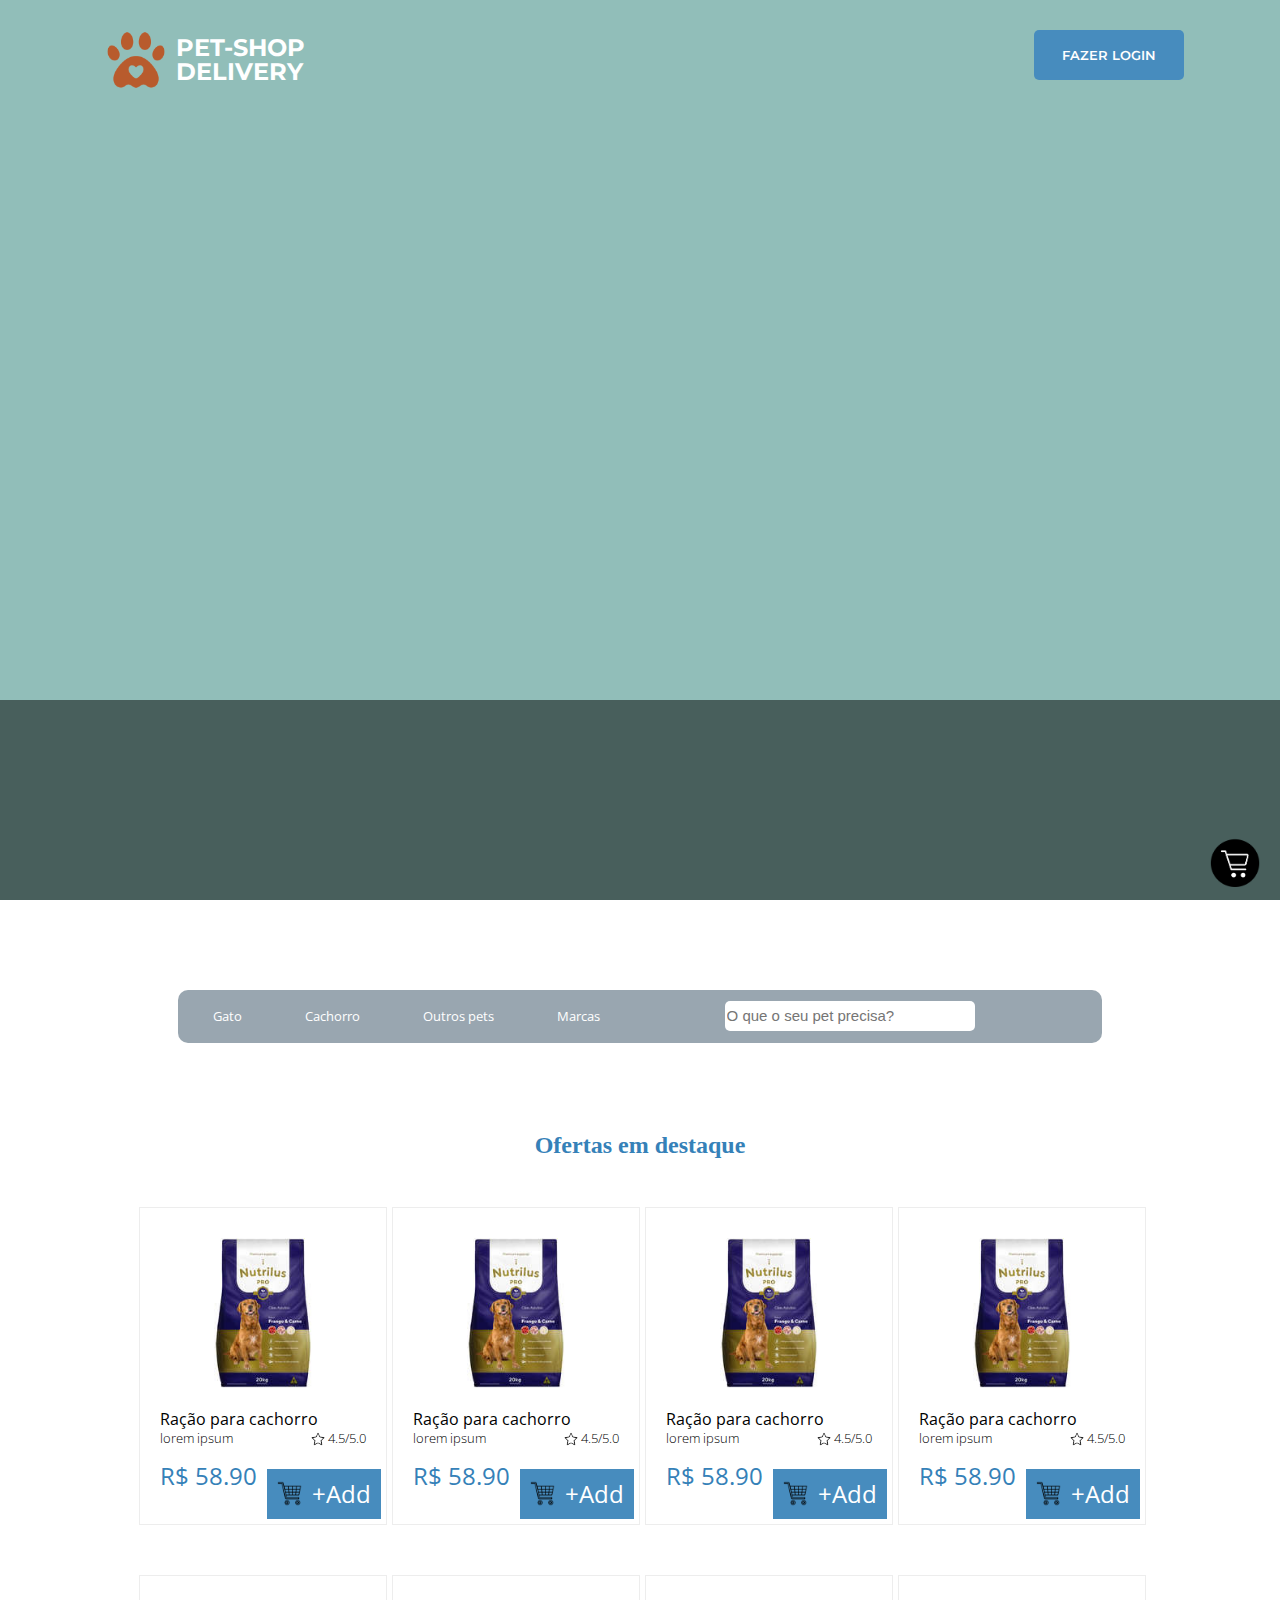
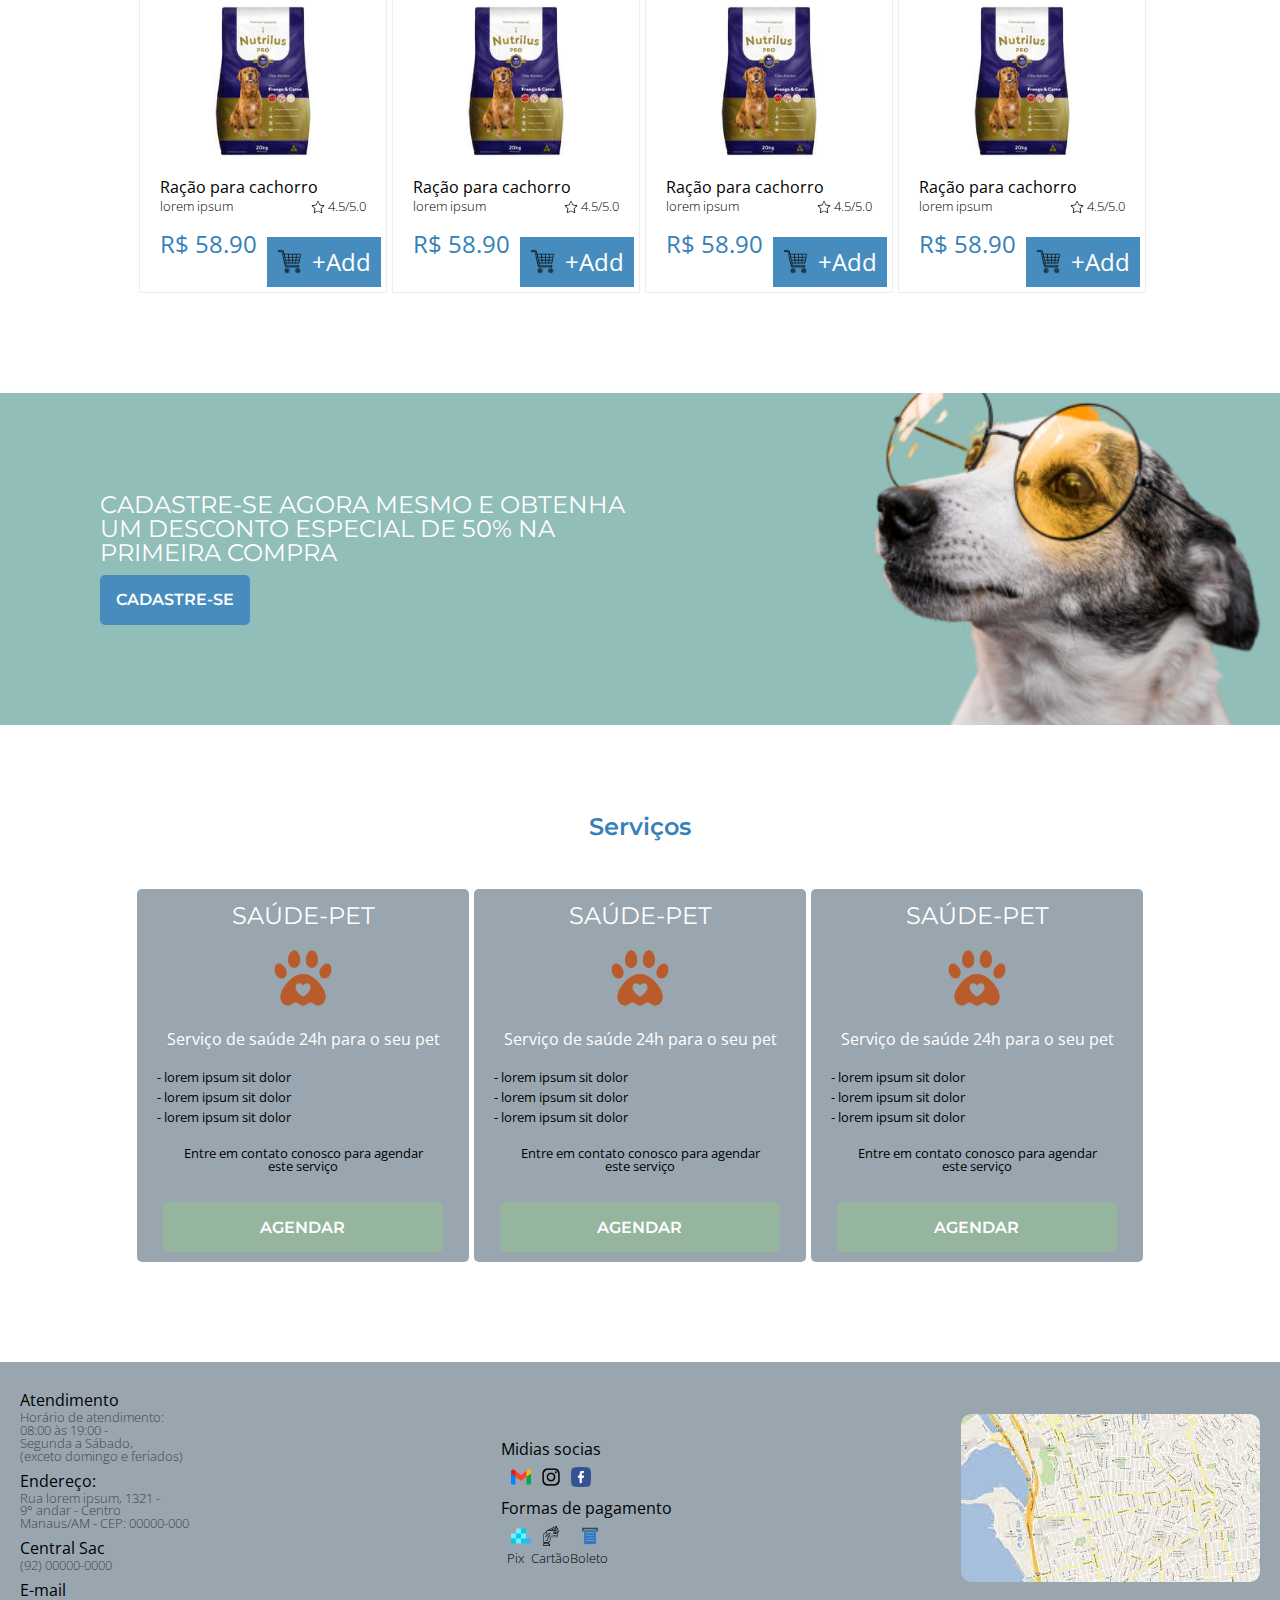
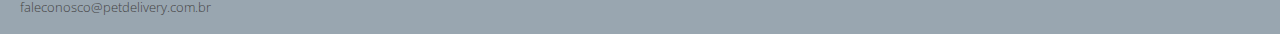
==== commit 1f8b54f2: ":sparkles: add:footer" ====
--- a/index.html
+++ b/index.html
@@ -23,7 +23,7 @@
             <span><a href="">Pet-Shop <br> Delivery</a></span>
           </div>
           </div>
-          <a href="login.html"><button class="btn txt-font--montserrat txt-weight--600 txt-md bg-primary">fazer login</button></a>
+          <a href="login.html"><button class="btn txt-font--montserrat txt-weight--600 txt-m bg-primary">fazer login</button></a>
         </div>
       </div>
     </div>
@@ -67,162 +67,178 @@
     <section class="container">
       <div class="show-offer--area">        
         <div class="show-offer--item">
-          <div class="show-offer--img"> <img src="/publics/images/download.jpg" alt=""> </div>
-          <div class="show-offer--title txt-font--open-sans txt-md">
-            <h4>Ração para cachorro</h4>
-          </div>
-          <div class="show-offer--subtitle txt-font--open-sans txt-Open-sans-weight--300 txt-sm">
-            <h4>lorem ipsum</h4>
-            <div class="show-offer--rate"> <img src="/publics/images/estrelou.png" alt="">
-              <h4>4.5/5.0</h4>
-            </div>
-          </div>
-          <div class="show-offer--price txt-font--open-sans txt-Open-sans-weight--400 txt-lg">
-            <h4>R$ 58.90</h4>
-            <div class = "show-offer--add bg-primary"> 
-              <img src="/publics/images/carrinho-de-compras (2).png" alt="carrinho de compras">
-              <a href=""><h4>+Add</h4></a>
-            </div>
-          </div>
-        </div>
-
-        <div class="show-offer--item">
-          <div class="show-offer--img"> <img src="/publics/images/download.jpg" alt=""> </div>
-          <div class="show-offer--title txt-font--open-sans txt-md">
-            <h4>Ração para cachorro</h4>
-          </div>
-          <div class="show-offer--subtitle txt-font--open-sans txt-Open-sans-weight--300 txt-sm">
-            <h4>lorem ipsum</h4>
-            <div class="show-offer--rate"> <img src="/publics/images/estrelou.png" alt="">
-              <h4>4.5/5.0</h4>
-            </div>
-          </div>
-          <div class="show-offer--price txt-font--open-sans txt-Open-sans-weight--400 txt-lg">
-            <h4>R$ 58.90</h4>
-            <div class = "show-offer--add bg-primary"> 
-              <img src="/publics/images/carrinho-de-compras (2).png" alt="carrinho de compras">
-              <a href=""><h4>+Add</h4></a>
-            </div>
-          </div>
-        </div>
-
-        <div class="show-offer--item">
-          <div class="show-offer--img"> <img src="/publics/images/download.jpg" alt=""> </div>
-          <div class="show-offer--title txt-font--open-sans txt-md">
-            <h4>Ração para cachorro</h4>
-          </div>
-          <div class="show-offer--subtitle txt-font--open-sans txt-Open-sans-weight--300 txt-sm">
-            <h4>lorem ipsum</h4>
-            <div class="show-offer--rate"> <img src="/publics/images/estrelou.png" alt="">
-              <h4>4.5/5.0</h4>
-            </div>
-          </div>
-          <div class="show-offer--price txt-font--open-sans txt-Open-sans-weight--400 txt-lg">
-            <h4>R$ 58.90</h4>
-            <div class = "show-offer--add bg-primary"> 
-              <img src="/publics/images/carrinho-de-compras (2).png" alt="carrinho de compras">
-              <a href=""><h4>+Add</h4></a>
-            </div>
-          </div>
-        </div>
-
-        <div class="show-offer--item">
-          <div class="show-offer--img"> <img src="/publics/images/download.jpg" alt=""> </div>
-          <div class="show-offer--title txt-font--open-sans txt-md">
-            <h4>Ração para cachorro</h4>
-          </div>
-          <div class="show-offer--subtitle txt-font--open-sans txt-Open-sans-weight--300 txt-sm">
-            <h4>lorem ipsum</h4>
-            <div class="show-offer--rate"> <img src="/publics/images/estrelou.png" alt="">
-              <h4>4.5/5.0</h4>
-            </div>
-          </div>
-          <div class="show-offer--price txt-font--open-sans txt-Open-sans-weight--400 txt-lg">
-            <h4>R$ 58.90</h4>
-            <div class = "show-offer--add bg-primary"> 
-              <img src="/publics/images/carrinho-de-compras (2).png" alt="carrinho de compras">
-              <a href=""><h4>+Add</h4></a>
-            </div>
-          </div>
-        </div>
-
-        <div class="show-offer--item">
-          <div class="show-offer--img"> <img src="/publics/images/download.jpg" alt=""> </div>
-          <div class="show-offer--title txt-font--open-sans txt-md">
-            <h4>Ração para cachorro</h4>
-          </div>
-          <div class="show-offer--subtitle txt-font--open-sans txt-Open-sans-weight--300 txt-sm">
-            <h4>lorem ipsum</h4>
-            <div class="show-offer--rate"> <img src="/publics/images/estrelou.png" alt="">
-              <h4>4.5/5.0</h4>
-            </div>
-          </div>
-          <div class="show-offer--price txt-font--open-sans txt-Open-sans-weight--400 txt-lg">
-            <h4>R$ 58.90</h4>
-            <div class = "show-offer--add bg-primary"> 
-              <img src="/publics/images/carrinho-de-compras (2).png" alt="carrinho de compras">
-              <a href=""><h4>+Add</h4></a>
-            </div>
-          </div>
-        </div>
-
-        <div class="show-offer--item">
-          <div class="show-offer--img"> <img src="/publics/images/download.jpg" alt=""> </div>
-          <div class="show-offer--title txt-font--open-sans txt-md">
-            <h4>Ração para cachorro</h4>
-          </div>
-          <div class="show-offer--subtitle txt-font--open-sans txt-Open-sans-weight--300 txt-sm">
-            <h4>lorem ipsum</h4>
-            <div class="show-offer--rate"> <img src="/publics/images/estrelou.png" alt="">
-              <h4>4.5/5.0</h4>
-            </div>
-          </div>
-          <div class="show-offer--price txt-font--open-sans txt-Open-sans-weight--400 txt-lg">
-            <h4>R$ 58.90</h4>
-            <div class = "show-offer--add bg-primary"> 
-              <img src="/publics/images/carrinho-de-compras (2).png" alt="carrinho de compras">
-              <a href=""><h4>+Add</h4></a>
-            </div>
-          </div>
-        </div>
-
-        <div class="show-offer--item">
-          <div class="show-offer--img"> <img src="/publics/images/download.jpg" alt=""> </div>
-          <div class="show-offer--title txt-font--open-sans txt-md">
-            <h4>Ração para cachorro</h4>
-          </div>
-          <div class="show-offer--subtitle txt-font--open-sans txt-Open-sans-weight--300 txt-sm">
-            <h4>lorem ipsum</h4>
-            <div class="show-offer--rate"> <img src="/publics/images/estrelou.png" alt="">
-              <h4>4.5/5.0</h4>
-            </div>
-          </div>
-          <div class="show-offer--price txt-font--open-sans txt-Open-sans-weight--400 txt-lg">
-            <h4>R$ 58.90</h4>
-            <div class = "show-offer--add bg-primary"> 
-              <img src="/publics/images/carrinho-de-compras (2).png" alt="carrinho de compras">
-              <a href=""><h4>+Add</h4></a>
-            </div>
-          </div>
-        </div>
-
-        <div class="show-offer--item">
-          <div class="show-offer--img"> <img src="/publics/images/download.jpg" alt=""> </div>
-          <div class="show-offer--title txt-font--open-sans txt-md">
-            <h4>Ração para cachorro</h4>
-          </div>
-          <div class="show-offer--subtitle txt-font--open-sans txt-Open-sans-weight--300 txt-sm">
-            <h4>lorem ipsum</h4>
-            <div class="show-offer--rate"> <img src="/publics/images/estrelou.png" alt="">
-              <h4>4.5/5.0</h4>
-            </div>
-          </div>
-          <div class="show-offer--price txt-font--open-sans txt-Open-sans-weight--400 txt-lg">
-            <h4>R$ 58.90</h4>
-            <div class = "show-offer--add bg-primary"> 
-              <img src="/publics/images/carrinho-de-compras (2).png" alt="carrinho de compras">
-              <a href=""><h4>+Add</h4></a>
-            </div>
+          <div class="show-offer--img"> <img src="/publics/images/2492303_FRENTE.jpg" alt=""> </div>
+          <div class="show-offer--title txt-font--open-sans txt-md">
+            <h4>Ração para cachorro</h4>
+          </div>
+          <div class="show-offer--subtitle txt-font--open-sans txt-Open-sans-weight--300 txt-sm">
+            <h4>lorem ipsum</h4>
+            <div class="show-offer--rate"> <img src="/publics/images/estrelou.png" alt="">
+              <h4>4.5/5.0</h4>
+            </div>
+          </div>
+          <div class="show-offer--area-priece_add">
+            <div class="show-offer--price txt-font--open-sans txt-Open-sans-weight--400 txt-lg">
+              <h4>R$ 58.90</h4>
+            </div>
+              <div class = "show-offer--add txt-font--open-sans txt-Open-sans-weight--400 txt-lg bg-primary"> 
+                <img src="/publics/images/carrinho-de-compras (2).png" alt="carrinho de compras">
+                <a href=""><h4>+Add</h4></a>
+              </div>  
+          </div>
+        </div>
+
+        <div class="show-offer--item">
+          <div class="show-offer--img"> <img src="/publics/images/2492303_FRENTE.jpg" alt=""> </div>
+          <div class="show-offer--title txt-font--open-sans txt-md">
+            <h4>Ração para cachorro</h4>
+          </div>
+          <div class="show-offer--subtitle txt-font--open-sans txt-Open-sans-weight--300 txt-sm">
+            <h4>lorem ipsum</h4>
+            <div class="show-offer--rate"> <img src="/publics/images/estrelou.png" alt="">
+              <h4>4.5/5.0</h4>
+            </div>
+          </div>
+          <div class="show-offer--area-priece_add">
+            <div class="show-offer--price txt-font--open-sans txt-Open-sans-weight--400 txt-lg">
+              <h4>R$ 58.90</h4>
+            </div>
+              <div class = "show-offer--add txt-font--open-sans txt-Open-sans-weight--400 txt-lg bg-primary"> 
+                <img src="/publics/images/carrinho-de-compras (2).png" alt="carrinho de compras">
+                <a href=""><h4>+Add</h4></a>
+              </div>  
+          </div>
+        </div>
+
+        <div class="show-offer--item">
+          <div class="show-offer--img"> <img src="/publics/images/2492303_FRENTE.jpg" alt=""> </div>
+          <div class="show-offer--title txt-font--open-sans txt-md">
+            <h4>Ração para cachorro</h4>
+          </div>
+          <div class="show-offer--subtitle txt-font--open-sans txt-Open-sans-weight--300 txt-sm">
+            <h4>lorem ipsum</h4>
+            <div class="show-offer--rate"> <img src="/publics/images/estrelou.png" alt="">
+              <h4>4.5/5.0</h4>
+            </div>
+          </div>
+          <div class="show-offer--area-priece_add">
+            <div class="show-offer--price txt-font--open-sans txt-Open-sans-weight--400 txt-lg">
+              <h4>R$ 58.90</h4>
+            </div>
+              <div class = "show-offer--add txt-font--open-sans txt-Open-sans-weight--400 txt-lg bg-primary"> 
+                <img src="/publics/images/carrinho-de-compras (2).png" alt="carrinho de compras">
+                <a href=""><h4>+Add</h4></a>
+              </div>  
+          </div>
+        </div>
+
+        <div class="show-offer--item">
+          <div class="show-offer--img"> <img src="/publics/images/2492303_FRENTE.jpg" alt=""> </div>
+          <div class="show-offer--title txt-font--open-sans txt-md">
+            <h4>Ração para cachorro</h4>
+          </div>
+          <div class="show-offer--subtitle txt-font--open-sans txt-Open-sans-weight--300 txt-sm">
+            <h4>lorem ipsum</h4>
+            <div class="show-offer--rate"> <img src="/publics/images/estrelou.png" alt="">
+              <h4>4.5/5.0</h4>
+            </div>
+          </div>
+          <div class="show-offer--area-priece_add">
+            <div class="show-offer--price txt-font--open-sans txt-Open-sans-weight--400 txt-lg">
+              <h4>R$ 58.90</h4>
+            </div>
+              <div class = "show-offer--add txt-font--open-sans txt-Open-sans-weight--400 txt-lg bg-primary"> 
+                <img src="/publics/images/carrinho-de-compras (2).png" alt="carrinho de compras">
+                <a href=""><h4>+Add</h4></a>
+              </div>  
+          </div>
+        </div>
+
+        <div class="show-offer--item">
+          <div class="show-offer--img"> <img src="/publics/images/2492303_FRENTE.jpg" alt=""> </div>
+          <div class="show-offer--title txt-font--open-sans txt-md">
+            <h4>Ração para cachorro</h4>
+          </div>
+          <div class="show-offer--subtitle txt-font--open-sans txt-Open-sans-weight--300 txt-sm">
+            <h4>lorem ipsum</h4>
+            <div class="show-offer--rate"> <img src="/publics/images/estrelou.png" alt="">
+              <h4>4.5/5.0</h4>
+            </div>
+          </div>
+          <div class="show-offer--area-priece_add">
+            <div class="show-offer--price txt-font--open-sans txt-Open-sans-weight--400 txt-lg">
+              <h4>R$ 58.90</h4>
+            </div>
+              <div class = "show-offer--add txt-font--open-sans txt-Open-sans-weight--400 txt-lg bg-primary"> 
+                <img src="/publics/images/carrinho-de-compras (2).png" alt="carrinho de compras">
+                <a href=""><h4>+Add</h4></a>
+              </div>  
+          </div>
+        </div>
+
+        <div class="show-offer--item">
+          <div class="show-offer--img"> <img src="/publics/images/2492303_FRENTE.jpg" alt=""> </div>
+          <div class="show-offer--title txt-font--open-sans txt-md">
+            <h4>Ração para cachorro</h4>
+          </div>
+          <div class="show-offer--subtitle txt-font--open-sans txt-Open-sans-weight--300 txt-sm">
+            <h4>lorem ipsum</h4>
+            <div class="show-offer--rate"> <img src="/publics/images/estrelou.png" alt="">
+              <h4>4.5/5.0</h4>
+            </div>
+          </div>
+          <div class="show-offer--area-priece_add">
+            <div class="show-offer--price txt-font--open-sans txt-Open-sans-weight--400 txt-lg">
+              <h4>R$ 58.90</h4>
+            </div>
+              <div class = "show-offer--add txt-font--open-sans txt-Open-sans-weight--400 txt-lg bg-primary"> 
+                <img src="/publics/images/carrinho-de-compras (2).png" alt="carrinho de compras">
+                <a href=""><h4>+Add</h4></a>
+              </div>  
+          </div>
+        </div>
+
+        <div class="show-offer--item">
+          <div class="show-offer--img"> <img src="/publics/images/2492303_FRENTE.jpg" alt=""> </div>
+          <div class="show-offer--title txt-font--open-sans txt-md">
+            <h4>Ração para cachorro</h4>
+          </div>
+          <div class="show-offer--subtitle txt-font--open-sans txt-Open-sans-weight--300 txt-sm">
+            <h4>lorem ipsum</h4>
+            <div class="show-offer--rate"> <img src="/publics/images/estrelou.png" alt="">
+              <h4>4.5/5.0</h4>
+            </div>
+          </div>
+          <div class="show-offer--area-priece_add">
+            <div class="show-offer--price txt-font--open-sans txt-Open-sans-weight--400 txt-lg">
+              <h4>R$ 58.90</h4>
+            </div>
+              <div class = "show-offer--add txt-font--open-sans txt-Open-sans-weight--400 txt-lg bg-primary"> 
+                <img src="/publics/images/carrinho-de-compras (2).png" alt="carrinho de compras">
+                <a href=""><h4>+Add</h4></a>
+              </div>  
+          </div>
+        </div>
+
+        <div class="show-offer--item">
+          <div class="show-offer--img"> <img src="/publics/images/2492303_FRENTE.jpg" alt=""> </div>
+          <div class="show-offer--title txt-font--open-sans txt-md">
+            <h4>Ração para cachorro</h4>
+          </div>
+          <div class="show-offer--subtitle txt-font--open-sans txt-Open-sans-weight--300 txt-sm">
+            <h4>lorem ipsum</h4>
+            <div class="show-offer--rate"> <img src="/publics/images/estrelou.png" alt="">
+              <h4>4.5/5.0</h4>
+            </div>
+          </div>
+          <div class="show-offer--area-priece_add">
+            <div class="show-offer--price txt-font--open-sans txt-Open-sans-weight--400 txt-lg">
+              <h4>R$ 58.90</h4>
+            </div>
+              <div class = "show-offer--add txt-font--open-sans txt-Open-sans-weight--400 txt-lg bg-primary"> 
+                <img src="/publics/images/carrinho-de-compras (2).png" alt="carrinho de compras">
+                <a href=""><h4>+Add</h4></a>
+              </div>  
           </div>
         </div>
       </div>
@@ -305,7 +321,75 @@
   </section>
 
   <footer>
-    ...
+    <div class="footer-area">
+      <div class="footer-item--left">
+        <h3 class="txt-md txt-font--open-sans txt-Open-sans-weight--400">Atendimento</h3>
+        <p class="txt-sm txt-font--open-sans txt-Open-sans-weight--300">
+          Horário de atendimento: <br>
+          08:00 às 19:00 - <br>
+          Segunda a Sábado, <br>
+          (exceto domingo e feriados) <br>
+        </p>
+        <address>
+          <h3 class="txt-md txt-font--open-sans txt-Open-sans-weight--400">Endereço:</h3>
+          <p class="txt-sm txt-font--open-sans txt-Open-sans-weight--300">
+            Rua lorem ipsum, 1321 - <br>
+            9° andar - Centro <br>
+            Manaus/AM - CEP: 00000-000
+          </p>
+        </address>
+        <h3 class="txt-md txt-font--open-sans txt-Open-sans-weight--400">Central Sac</h3>
+        <p class="txt-sm txt-font--open-sans txt-Open-sans-weight--300">
+          (92) 00000-0000
+        </p>
+        <h3 class="txt-md txt-font--open-sans txt-Open-sans-weight--400">E-mail</h3>
+        <p class="txt-sm txt-font--open-sans txt-Open-sans-weight--300">
+          faleconosco@petdelivery.com.br
+        </p>
+      </div>
+
+      <div class="footer-item--center">
+        <h3 class="txt-md txt-font--open-sans txt-Open-sans-weight--400">Midias socias</h3>
+        <div class="footer-item--center--midiaArea">
+          <div class="footer-item--midia">
+            <a href=""><img src="/publics/images/gmail.png" alt=""></a>
+          </div>
+          <div class="footer-item--midia">
+            <a href=""><img src="/publics/images/instagram.png" alt=""></a>
+          </div>
+          <div class="footer-item--midia">
+            <a href=""><img src="/publics/images/facebook.png" alt=""></a>
+          </div>
+        </div>
+
+        <h3 class="txt-md txt-font--open-sans txt-Open-sans-weight--400">Formas de pagamento</h3>
+        <div class="footer-item--center--midiaArea">
+          <div class="footer-item--midia">
+            <a href="">
+              <img src="/publics/images/pixeis.png" alt="">
+              <p class="txt-sm txt-font--open-sans txt-Open-sans-weight--300">Pix</p>
+            </a>
+          </div>
+          <div class="footer-item--midia">
+            <a href="">
+              <img src="/publics/images/cartao-de-credito.png" alt="">
+              <p class="txt-sm txt-font--open-sans txt-Open-sans-weight--300">Cartão</p>
+            </a>
+          </div>
+          <div class="footer-item--midia">
+            <a href="">
+              <img src="/publics/images/pagamento.png" alt="">
+              <p class="txt-sm txt-font--open-sans txt-Open-sans-weight--300">Boleto</p>
+            </a>
+          </div>
+        </div>
+      </div>
+
+      <div class="footer-item--right">
+        <img src="/publics/images/download.jpg" alt="">
+      </div>
+      
+    </div>
   </footer>
 </body>
 </html>--- a/publics/css/stylesheet.css
+++ b/publics/css/stylesheet.css
@@ -31,7 +31,7 @@
     }
     /*Tamanho pequeno*/
       .txt-sm {
-        font-size:1rem;
+        font-size:0.8rem;
       }  
     /*Tamanho médio*/
       .txt-md {
@@ -172,7 +172,8 @@
   margin-top: 10px;
 }
 .show-offer--img img {
-  width: 60%;
+  width: 150px;
+  height:150px;
 }
 .show-offer--title {
   margin:20px 0px 2px 0px;
@@ -182,6 +183,7 @@
   display:flex;
   align-items: center;
   justify-content: space-between;
+  height: fit-content;
 }
 .show-offer--rate img {
   width:20px
@@ -192,14 +194,17 @@
   align-items: center;
   justify-content: space-between;
 }
+.show-offer--area-priece_add {
+  display:flex;
+}
 .show-offer--price{
   color: #3581B8;
-  margin-top: 10px;
+  margin-right:10px;
 }
 .show-offer--add {
   height: 50px;
-  padding:0 10px;
-  margin: 0px -15px -15px 0px;
+  padding: 0 10px;
+  margin: 20px -15px -15px 0px;
   cursor: pointer;
 }
 .show-offer--add:hover {
@@ -298,6 +303,50 @@
 
 footer {
   background-color: #99A6B0;
-  height: 200px;
+  height: auto;
   margin-top: 90px;
-}
+  padding: 20px;
+}
+footer h3 {
+  margin-top: 10px;
+}
+footer p {
+  margin-top: 3px;
+}
+.footer-area {
+  display:flex;
+  justify-content:space-between;
+  align-items: center;
+}
+.footer-area p {
+  color: rgb(68, 68, 68);
+}
+.footer-item--center h3{
+  width:fit-content;
+  text-align: center;
+  margin-bottom: 10px;
+}
+.footer-item--center--midiaArea{
+  display:flex;
+}
+.footer-item--midia a {
+  text-decoration-line: none;
+}
+.footer-item--midia img {
+  width: 20px;
+  margin-left: 10px;
+}
+.footer-item--midia p {
+  text-align: center;
+  color: #000;
+  font-size: 0.8rem;
+}
+.footer-item--right{
+  display: flex;
+  align-items: center;
+}
+.footer-item--right img {
+  border-radius: 10px;
+  width: 100%;
+  cursor: pointer;
+}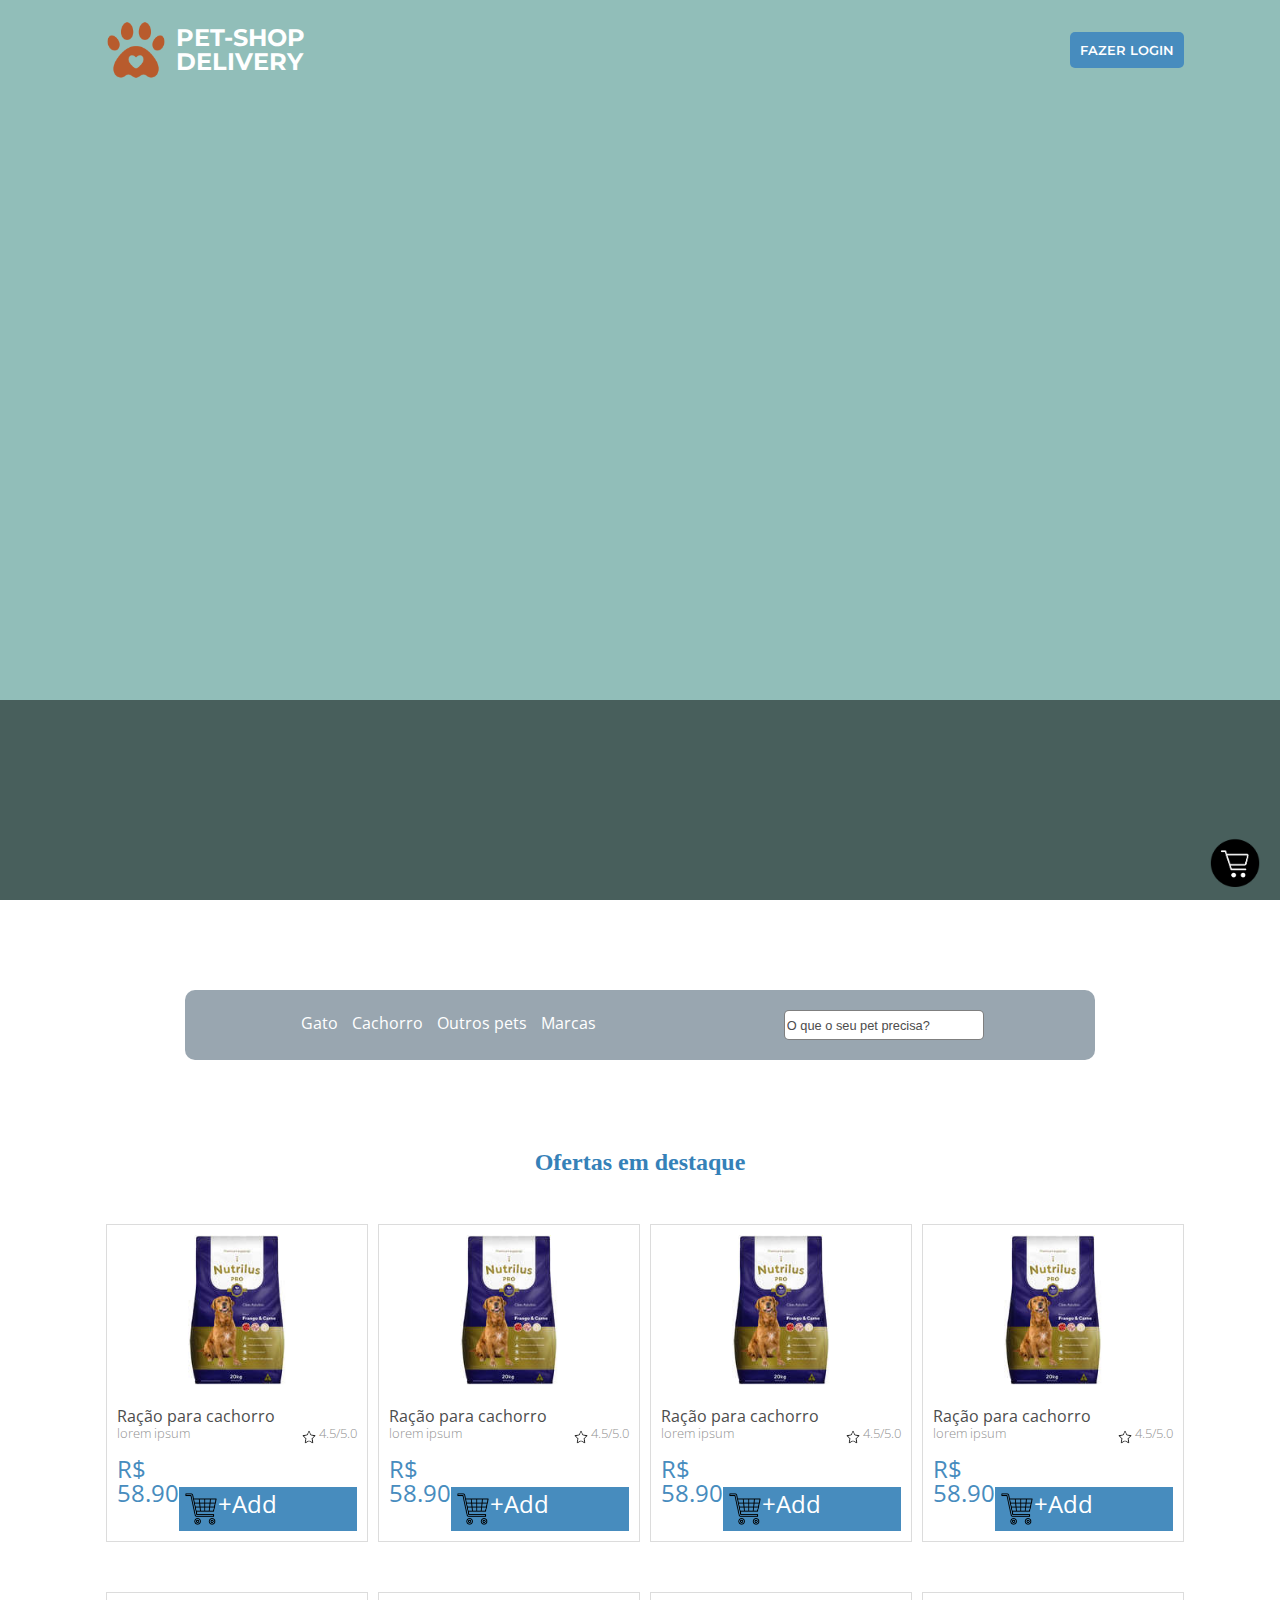
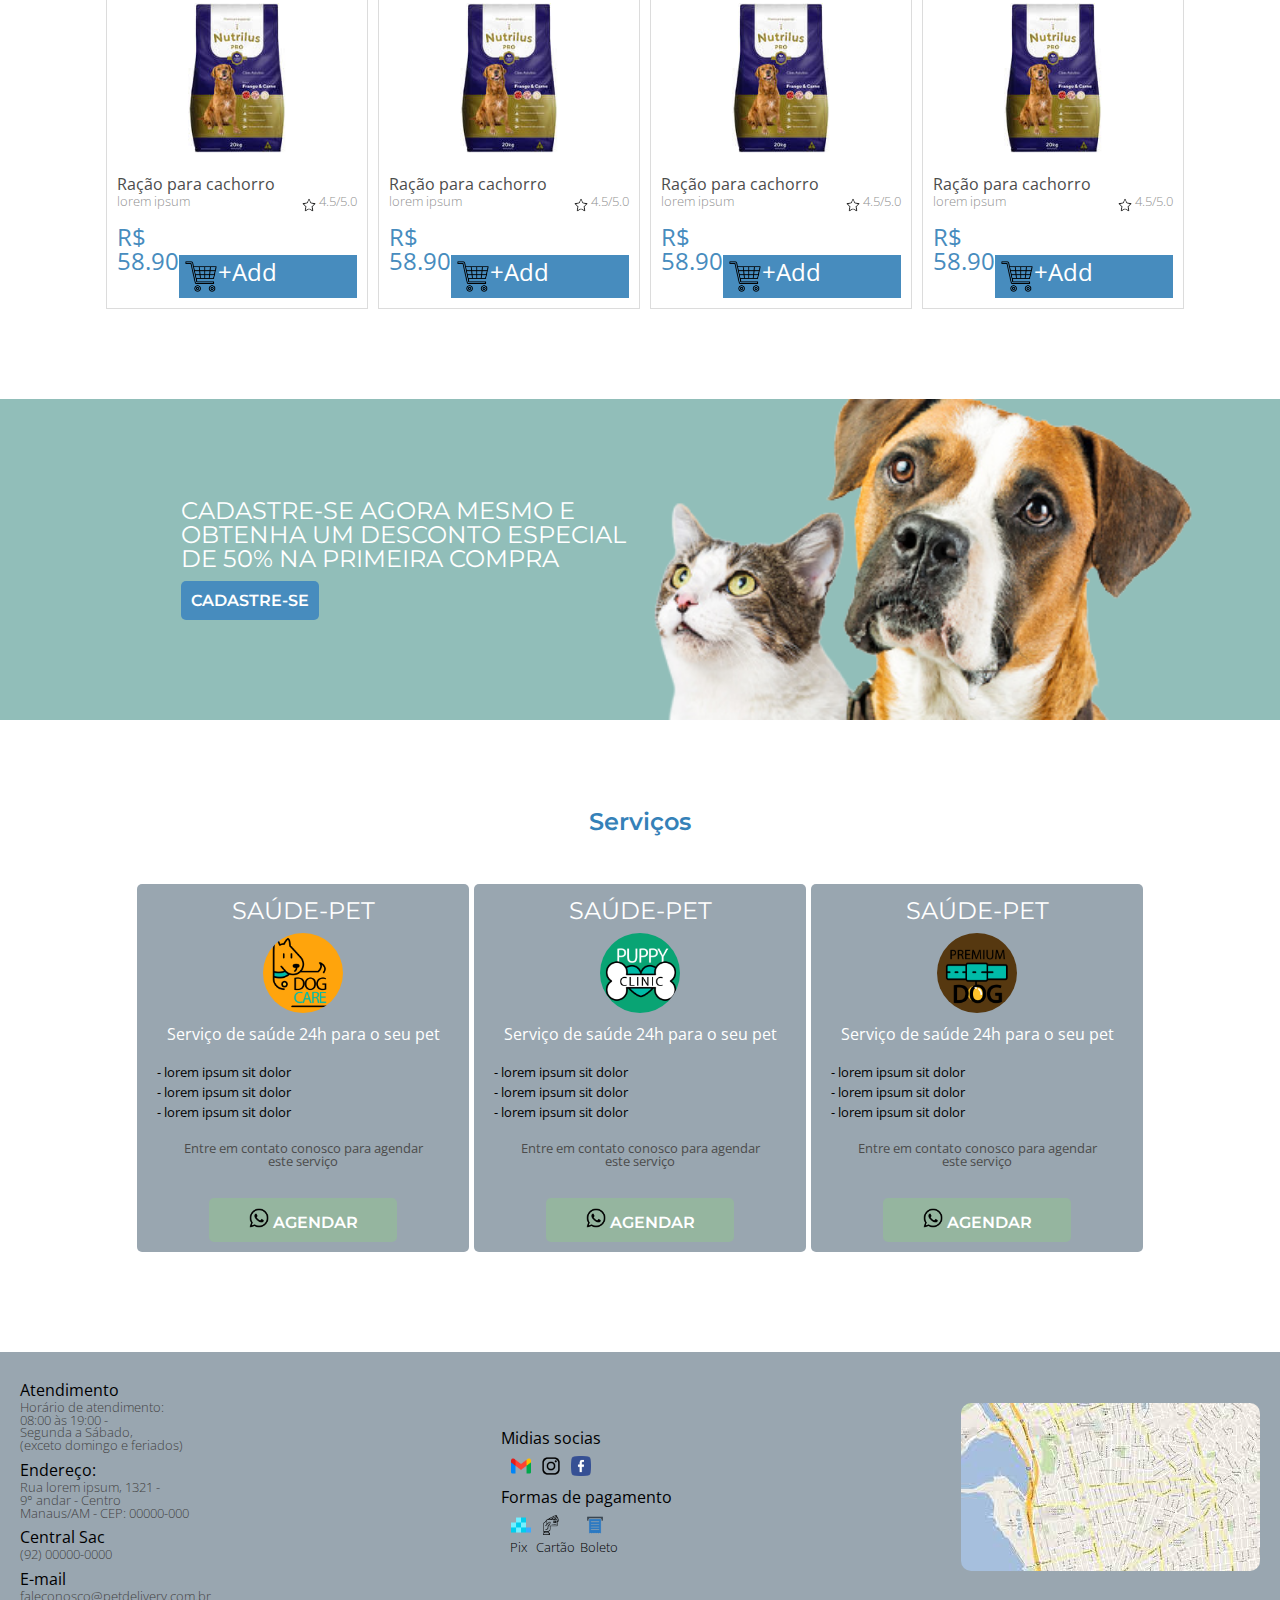
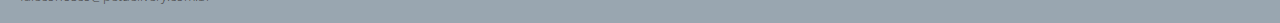
==== commit 0cac39ef: ":boom:style responsivo" ====
--- a/index.html
+++ b/index.html
@@ -16,14 +16,14 @@
   <header>
     <div class="bg-image">
       <div class="container">
-        <div class="header-area">
-          <div class="header-logo">
+        <div class="header-area mg-tp--sm2 flex jst-between alg-center">
+          <div class="header-logo flex jst-between alg-center">
             <img src="/publics/images/v987-11a-removebg-preview.png" alt="">
-          <div class="header-title txt-font--montserrat txt-weight--700 txt-uppercase txt-lg">
+            <div class="header-title txt-font--montserrat txt-weight--700 txt-uppercase txt-lg">
             <span><a href="">Pet-Shop <br> Delivery</a></span>
           </div>
           </div>
-          <a href="login.html"><button class="btn txt-font--montserrat txt-weight--600 txt-m bg-primary">fazer login</button></a>
+          <a href="login.html"><button class="btn btn-header txt-font--montserrat txt-weight--600 txt-m bg-primary">fazer login</button></a>
         </div>
       </div>
     </div>
@@ -35,16 +35,18 @@
     </div>
   </div>
   
-  <div class="buy-car">
-    <a href="/aaa"><img src="/publics/images/1490129319-rounded09_82169.png" alt="carrinho de compras"></a> 
-  </div>
+  <section>
+    <div class="buy-car">
+      <a href="/buy-car.html"><img src="/publics/images/1490129319-rounded09_82169.png" alt="carrinho de compras"></a> 
+    </div>
+  </section>
 
   <main>
-    <section class="container category">
-      <div class="category-products txt-font--open-sans txt-weight--300 txt-sm bg-secondary">
+    <section class="container jst-center">
+      <div class="category-products mg-tp--lg flex jst-around txt-font--open-sans txt-weight--300 txt-md bg-secondary">
         <nav class="category-products--sections">
           <ul>
-            <a href=""> <li>Gato </li></a> 
+            <a href=""><li>Gato</li></a> 
             <a href=""><li>Cachorro</li></a> 
             <a href=""> <li>Outros pets</li></a>
             <a href=""> <li>Marcas</li></a>
@@ -52,12 +54,10 @@
         </nav>
 
         <form action="" method="get">
-          <input type="search" name="buscaCategorias" id="" placeholder="O que o seu pet precisa?" >
-        </form>    
-
+          <input type="search" name="search_product" id="" class="input search-products" placeholder="O que o seu pet precisa?" >
+        </form>  
       </div>
     </section>
-    
     <div class="container"> 
       <div class="titleGeral txt-font-montserrat txt-weight--600 txt-lg">
         <h3>Ofertas em destaque</h3>
@@ -65,180 +65,188 @@
     </div>
 
     <section class="container">
-      <div class="show-offer--area">        
-        <div class="show-offer--item">
-          <div class="show-offer--img"> <img src="/publics/images/2492303_FRENTE.jpg" alt=""> </div>
-          <div class="show-offer--title txt-font--open-sans txt-md">
-            <h4>Ração para cachorro</h4>
-          </div>
-          <div class="show-offer--subtitle txt-font--open-sans txt-Open-sans-weight--300 txt-sm">
-            <h4>lorem ipsum</h4>
-            <div class="show-offer--rate"> <img src="/publics/images/estrelou.png" alt="">
-              <h4>4.5/5.0</h4>
-            </div>
-          </div>
-          <div class="show-offer--area-priece_add">
-            <div class="show-offer--price txt-font--open-sans txt-Open-sans-weight--400 txt-lg">
-              <h4>R$ 58.90</h4>
-            </div>
-              <div class = "show-offer--add txt-font--open-sans txt-Open-sans-weight--400 txt-lg bg-primary"> 
-                <img src="/publics/images/carrinho-de-compras (2).png" alt="carrinho de compras">
-                <a href=""><h4>+Add</h4></a>
-              </div>  
-          </div>
-        </div>
-
-        <div class="show-offer--item">
-          <div class="show-offer--img"> <img src="/publics/images/2492303_FRENTE.jpg" alt=""> </div>
-          <div class="show-offer--title txt-font--open-sans txt-md">
-            <h4>Ração para cachorro</h4>
-          </div>
-          <div class="show-offer--subtitle txt-font--open-sans txt-Open-sans-weight--300 txt-sm">
-            <h4>lorem ipsum</h4>
-            <div class="show-offer--rate"> <img src="/publics/images/estrelou.png" alt="">
-              <h4>4.5/5.0</h4>
-            </div>
-          </div>
-          <div class="show-offer--area-priece_add">
-            <div class="show-offer--price txt-font--open-sans txt-Open-sans-weight--400 txt-lg">
-              <h4>R$ 58.90</h4>
-            </div>
-              <div class = "show-offer--add txt-font--open-sans txt-Open-sans-weight--400 txt-lg bg-primary"> 
-                <img src="/publics/images/carrinho-de-compras (2).png" alt="carrinho de compras">
-                <a href=""><h4>+Add</h4></a>
-              </div>  
-          </div>
-        </div>
-
-        <div class="show-offer--item">
-          <div class="show-offer--img"> <img src="/publics/images/2492303_FRENTE.jpg" alt=""> </div>
-          <div class="show-offer--title txt-font--open-sans txt-md">
-            <h4>Ração para cachorro</h4>
-          </div>
-          <div class="show-offer--subtitle txt-font--open-sans txt-Open-sans-weight--300 txt-sm">
-            <h4>lorem ipsum</h4>
-            <div class="show-offer--rate"> <img src="/publics/images/estrelou.png" alt="">
-              <h4>4.5/5.0</h4>
-            </div>
-          </div>
-          <div class="show-offer--area-priece_add">
-            <div class="show-offer--price txt-font--open-sans txt-Open-sans-weight--400 txt-lg">
-              <h4>R$ 58.90</h4>
-            </div>
-              <div class = "show-offer--add txt-font--open-sans txt-Open-sans-weight--400 txt-lg bg-primary"> 
-                <img src="/publics/images/carrinho-de-compras (2).png" alt="carrinho de compras">
-                <a href=""><h4>+Add</h4></a>
-              </div>  
-          </div>
-        </div>
-
-        <div class="show-offer--item">
-          <div class="show-offer--img"> <img src="/publics/images/2492303_FRENTE.jpg" alt=""> </div>
-          <div class="show-offer--title txt-font--open-sans txt-md">
-            <h4>Ração para cachorro</h4>
-          </div>
-          <div class="show-offer--subtitle txt-font--open-sans txt-Open-sans-weight--300 txt-sm">
-            <h4>lorem ipsum</h4>
-            <div class="show-offer--rate"> <img src="/publics/images/estrelou.png" alt="">
-              <h4>4.5/5.0</h4>
-            </div>
-          </div>
-          <div class="show-offer--area-priece_add">
-            <div class="show-offer--price txt-font--open-sans txt-Open-sans-weight--400 txt-lg">
-              <h4>R$ 58.90</h4>
-            </div>
-              <div class = "show-offer--add txt-font--open-sans txt-Open-sans-weight--400 txt-lg bg-primary"> 
-                <img src="/publics/images/carrinho-de-compras (2).png" alt="carrinho de compras">
-                <a href=""><h4>+Add</h4></a>
-              </div>  
-          </div>
-        </div>
-
-        <div class="show-offer--item">
-          <div class="show-offer--img"> <img src="/publics/images/2492303_FRENTE.jpg" alt=""> </div>
-          <div class="show-offer--title txt-font--open-sans txt-md">
-            <h4>Ração para cachorro</h4>
-          </div>
-          <div class="show-offer--subtitle txt-font--open-sans txt-Open-sans-weight--300 txt-sm">
-            <h4>lorem ipsum</h4>
-            <div class="show-offer--rate"> <img src="/publics/images/estrelou.png" alt="">
-              <h4>4.5/5.0</h4>
-            </div>
-          </div>
-          <div class="show-offer--area-priece_add">
-            <div class="show-offer--price txt-font--open-sans txt-Open-sans-weight--400 txt-lg">
-              <h4>R$ 58.90</h4>
-            </div>
-              <div class = "show-offer--add txt-font--open-sans txt-Open-sans-weight--400 txt-lg bg-primary"> 
-                <img src="/publics/images/carrinho-de-compras (2).png" alt="carrinho de compras">
-                <a href=""><h4>+Add</h4></a>
-              </div>  
-          </div>
-        </div>
-
-        <div class="show-offer--item">
-          <div class="show-offer--img"> <img src="/publics/images/2492303_FRENTE.jpg" alt=""> </div>
-          <div class="show-offer--title txt-font--open-sans txt-md">
-            <h4>Ração para cachorro</h4>
-          </div>
-          <div class="show-offer--subtitle txt-font--open-sans txt-Open-sans-weight--300 txt-sm">
-            <h4>lorem ipsum</h4>
-            <div class="show-offer--rate"> <img src="/publics/images/estrelou.png" alt="">
-              <h4>4.5/5.0</h4>
-            </div>
-          </div>
-          <div class="show-offer--area-priece_add">
-            <div class="show-offer--price txt-font--open-sans txt-Open-sans-weight--400 txt-lg">
-              <h4>R$ 58.90</h4>
-            </div>
-              <div class = "show-offer--add txt-font--open-sans txt-Open-sans-weight--400 txt-lg bg-primary"> 
-                <img src="/publics/images/carrinho-de-compras (2).png" alt="carrinho de compras">
-                <a href=""><h4>+Add</h4></a>
-              </div>  
-          </div>
-        </div>
-
-        <div class="show-offer--item">
-          <div class="show-offer--img"> <img src="/publics/images/2492303_FRENTE.jpg" alt=""> </div>
-          <div class="show-offer--title txt-font--open-sans txt-md">
-            <h4>Ração para cachorro</h4>
-          </div>
-          <div class="show-offer--subtitle txt-font--open-sans txt-Open-sans-weight--300 txt-sm">
-            <h4>lorem ipsum</h4>
-            <div class="show-offer--rate"> <img src="/publics/images/estrelou.png" alt="">
-              <h4>4.5/5.0</h4>
-            </div>
-          </div>
-          <div class="show-offer--area-priece_add">
-            <div class="show-offer--price txt-font--open-sans txt-Open-sans-weight--400 txt-lg">
-              <h4>R$ 58.90</h4>
-            </div>
-              <div class = "show-offer--add txt-font--open-sans txt-Open-sans-weight--400 txt-lg bg-primary"> 
-                <img src="/publics/images/carrinho-de-compras (2).png" alt="carrinho de compras">
-                <a href=""><h4>+Add</h4></a>
-              </div>  
-          </div>
-        </div>
-
-        <div class="show-offer--item">
-          <div class="show-offer--img"> <img src="/publics/images/2492303_FRENTE.jpg" alt=""> </div>
-          <div class="show-offer--title txt-font--open-sans txt-md">
-            <h4>Ração para cachorro</h4>
-          </div>
-          <div class="show-offer--subtitle txt-font--open-sans txt-Open-sans-weight--300 txt-sm">
-            <h4>lorem ipsum</h4>
-            <div class="show-offer--rate"> <img src="/publics/images/estrelou.png" alt="">
-              <h4>4.5/5.0</h4>
-            </div>
-          </div>
-          <div class="show-offer--area-priece_add">
-            <div class="show-offer--price txt-font--open-sans txt-Open-sans-weight--400 txt-lg">
-              <h4>R$ 58.90</h4>
-            </div>
-              <div class = "show-offer--add txt-font--open-sans txt-Open-sans-weight--400 txt-lg bg-primary"> 
-                <img src="/publics/images/carrinho-de-compras (2).png" alt="carrinho de compras">
-                <a href=""><h4>+Add</h4></a>
-              </div>  
+      <div class="show-offer--area mg-tp--lg">        
+        <div class="show-offer--item brd">
+          <div class="show-offer--img"> <img src="/publics/images/2492303_FRENTE.jpg" alt=""> </div>
+          <div class="show-offer--title txt-font--open-sans txt-md font-color">
+            <h4>Ração para cachorro</h4>
+          </div>
+          <div class="show-offer--subtitle flex jst-between txt-font--open-sans txt-Open-sans-weight--300 txt-sm font-color2">
+            <h4>lorem ipsum</h4>
+            <div class="show-offer--rate flex">
+              <img src="/publics/images/estrelou.png" alt="">
+              <h4>4.5/5.0</h4>
+            </div>
+          </div>
+          <div class="show-offer--area-priece_add flex">
+            <div class="show-offer--price txt-font--open-sans txt-Open-sans-weight--400 txt-lg font-color--primary">
+              <h4>R$ 58.90</h4>
+            </div>
+            <div class = "show-offer--add flex -center g txt-font--open-sans txt-Open-sans-weight--400 txt-lg bg-primary"> 
+              <img src="/publics/images/carrinho-de-compras (2).png" alt="carrinho de compras">
+              <a href=""><h4>+Add</h4></a>
+            </div>  
+          </div>
+        </div>
+
+        <div class="show-offer--item brd">
+          <div class="show-offer--img"> <img src="/publics/images/2492303_FRENTE.jpg" alt=""> </div>
+          <div class="show-offer--title txt-font--open-sans txt-md font-color">
+            <h4>Ração para cachorro</h4>
+          </div>
+          <div class="show-offer--subtitle flex jst-between txt-font--open-sans txt-Open-sans-weight--300 txt-sm font-color2">
+            <h4>lorem ipsum</h4>
+            <div class="show-offer--rate flex">
+              <img src="/publics/images/estrelou.png" alt="">
+              <h4>4.5/5.0</h4>
+            </div>
+          </div>
+          <div class="show-offer--area-priece_add flex">
+            <div class="show-offer--price txt-font--open-sans txt-Open-sans-weight--400 txt-lg font-color--primary">
+              <h4>R$ 58.90</h4>
+            </div>
+            <div class = "show-offer--add flex -center g txt-font--open-sans txt-Open-sans-weight--400 txt-lg bg-primary"> 
+              <img src="/publics/images/carrinho-de-compras (2).png" alt="carrinho de compras">
+              <a href=""><h4>+Add</h4></a>
+            </div>  
+          </div>
+        </div>
+        
+        <div class="show-offer--item brd">
+          <div class="show-offer--img"> <img src="/publics/images/2492303_FRENTE.jpg" alt=""> </div>
+          <div class="show-offer--title txt-font--open-sans txt-md font-color">
+            <h4>Ração para cachorro</h4>
+          </div>
+          <div class="show-offer--subtitle flex jst-between txt-font--open-sans txt-Open-sans-weight--300 txt-sm font-color2">
+            <h4>lorem ipsum</h4>
+            <div class="show-offer--rate flex">
+              <img src="/publics/images/estrelou.png" alt="">
+              <h4>4.5/5.0</h4>
+            </div>
+          </div>
+          <div class="show-offer--area-priece_add flex">
+            <div class="show-offer--price txt-font--open-sans txt-Open-sans-weight--400 txt-lg font-color--primary">
+              <h4>R$ 58.90</h4>
+            </div>
+            <div class = "show-offer--add flex -center g txt-font--open-sans txt-Open-sans-weight--400 txt-lg bg-primary"> 
+              <img src="/publics/images/carrinho-de-compras (2).png" alt="carrinho de compras">
+              <a href=""><h4>+Add</h4></a>
+            </div>  
+          </div>
+        </div>
+
+        <div class="show-offer--item brd">
+          <div class="show-offer--img"> <img src="/publics/images/2492303_FRENTE.jpg" alt=""> </div>
+          <div class="show-offer--title txt-font--open-sans txt-md font-color">
+            <h4>Ração para cachorro</h4>
+          </div>
+          <div class="show-offer--subtitle flex jst-between txt-font--open-sans txt-Open-sans-weight--300 txt-sm font-color2">
+            <h4>lorem ipsum</h4>
+            <div class="show-offer--rate flex">
+              <img src="/publics/images/estrelou.png" alt="">
+              <h4>4.5/5.0</h4>
+            </div>
+          </div>
+          <div class="show-offer--area-priece_add flex">
+            <div class="show-offer--price txt-font--open-sans txt-Open-sans-weight--400 txt-lg font-color--primary">
+              <h4>R$ 58.90</h4>
+            </div>
+            <div class = "show-offer--add flex -center g txt-font--open-sans txt-Open-sans-weight--400 txt-lg bg-primary"> 
+              <img src="/publics/images/carrinho-de-compras (2).png" alt="carrinho de compras">
+              <a href=""><h4>+Add</h4></a>
+            </div>  
+          </div>
+        </div>
+
+        <div class="show-offer--item brd">
+          <div class="show-offer--img"> <img src="/publics/images/2492303_FRENTE.jpg" alt=""> </div>
+          <div class="show-offer--title txt-font--open-sans txt-md font-color">
+            <h4>Ração para cachorro</h4>
+          </div>
+          <div class="show-offer--subtitle flex jst-between txt-font--open-sans txt-Open-sans-weight--300 txt-sm font-color2">
+            <h4>lorem ipsum</h4>
+            <div class="show-offer--rate flex">
+              <img src="/publics/images/estrelou.png" alt="">
+              <h4>4.5/5.0</h4>
+            </div>
+          </div>
+          <div class="show-offer--area-priece_add flex">
+            <div class="show-offer--price txt-font--open-sans txt-Open-sans-weight--400 txt-lg font-color--primary">
+              <h4>R$ 58.90</h4>
+            </div>
+            <div class = "show-offer--add flex -center g txt-font--open-sans txt-Open-sans-weight--400 txt-lg bg-primary"> 
+              <img src="/publics/images/carrinho-de-compras (2).png" alt="carrinho de compras">
+              <a href=""><h4>+Add</h4></a>
+            </div>  
+          </div>
+        </div>
+
+        <div class="show-offer--item brd">
+          <div class="show-offer--img"> <img src="/publics/images/2492303_FRENTE.jpg" alt=""> </div>
+          <div class="show-offer--title txt-font--open-sans txt-md font-color">
+            <h4>Ração para cachorro</h4>
+          </div>
+          <div class="show-offer--subtitle flex jst-between txt-font--open-sans txt-Open-sans-weight--300 txt-sm font-color2">
+            <h4>lorem ipsum</h4>
+            <div class="show-offer--rate flex">
+              <img src="/publics/images/estrelou.png" alt="">
+              <h4>4.5/5.0</h4>
+            </div>
+          </div>
+          <div class="show-offer--area-priece_add flex">
+            <div class="show-offer--price txt-font--open-sans txt-Open-sans-weight--400 txt-lg font-color--primary">
+              <h4>R$ 58.90</h4>
+            </div>
+            <div class = "show-offer--add flex -center g txt-font--open-sans txt-Open-sans-weight--400 txt-lg bg-primary"> 
+              <img src="/publics/images/carrinho-de-compras (2).png" alt="carrinho de compras">
+              <a href=""><h4>+Add</h4></a>
+            </div>  
+          </div>
+        </div>
+
+        <div class="show-offer--item brd">
+          <div class="show-offer--img"> <img src="/publics/images/2492303_FRENTE.jpg" alt=""> </div>
+          <div class="show-offer--title txt-font--open-sans txt-md font-color">
+            <h4>Ração para cachorro</h4>
+          </div>
+          <div class="show-offer--subtitle flex jst-between txt-font--open-sans txt-Open-sans-weight--300 txt-sm font-color2">
+            <h4>lorem ipsum</h4>
+            <div class="show-offer--rate flex">
+              <img src="/publics/images/estrelou.png" alt="">
+              <h4>4.5/5.0</h4>
+            </div>
+          </div>
+          <div class="show-offer--area-priece_add flex">
+            <div class="show-offer--price txt-font--open-sans txt-Open-sans-weight--400 txt-lg font-color--primary">
+              <h4>R$ 58.90</h4>
+            </div>
+            <div class = "show-offer--add flex -center g txt-font--open-sans txt-Open-sans-weight--400 txt-lg bg-primary"> 
+              <img src="/publics/images/carrinho-de-compras (2).png" alt="carrinho de compras">
+              <a href=""><h4>+Add</h4></a>
+            </div>  
+          </div>
+        </div>
+
+        <div class="show-offer--item brd">
+          <div class="show-offer--img"> <img src="/publics/images/2492303_FRENTE.jpg" alt=""> </div>
+          <div class="show-offer--title txt-font--open-sans txt-md font-color">
+            <h4>Ração para cachorro</h4>
+          </div>
+          <div class="show-offer--subtitle flex jst-between txt-font--open-sans txt-Open-sans-weight--300 txt-sm font-color2">
+            <h4>lorem ipsum</h4>
+            <div class="show-offer--rate flex">
+              <img src="/publics/images/estrelou.png" alt="">
+              <h4>4.5/5.0</h4>
+            </div>
+          </div>
+          <div class="show-offer--area-priece_add flex">
+            <div class="show-offer--price txt-font--open-sans txt-Open-sans-weight--400 txt-lg font-color--primary">
+              <h4>R$ 58.90</h4>
+            </div>
+            <div class = "show-offer--add flex -center g txt-font--open-sans txt-Open-sans-weight--400 txt-lg bg-primary"> 
+              <img src="/publics/images/carrinho-de-compras (2).png" alt="carrinho de compras">
+              <a href=""><h4>+Add</h4></a>
+            </div>  
           </div>
         </div>
       </div>
@@ -246,7 +254,7 @@
   </main>
 
   <section class="banner-mkt">
-    <div class="container banner">
+    <div class="container flex-clmn jst">
       <div class="banner-title txt-font--montserrat txt-font-weight--600 txt-uppercase txt-lg">
         <h2>Cadastre-se agora mesmo e obtenha um desconto especial de 50% na primeira compra</h2>
       </div>
@@ -264,7 +272,7 @@
           <div class="servicos-item--title txt-font--montserrat txt-weight-600 txt-uppercase txt-lg">
             <h4>Saúde-pet</h4>
           </div>
-          <div class="servicos-item--img"> <img src="/publics/images/v987-11a-removebg-preview.png" alt=""> </div>
+          <div class="servicos-item--img"> <img src="/publics/images/—Pngtree—clinical signs pet shop logo_3141188 (2).png" alt=""> </div>
           <div class="servicos-item--desc">
             <h5 class="txt-font--open-sans txt-weight--400 txt-md">Serviço de saúde 24h para o seu pet</h5>
             <ul class="txt-font--open-sans txt-weight--300 txt-sm">
@@ -274,8 +282,11 @@
             </ul>
           </div>
           <div class="servicos-item--agendar">
-            <h5 class="txt-font--open-sans txt-weight--400">Entre em contato conosco para agendar este serviço</h5>
-            <a><button class="btn txt-font--montserrat txt-weight--600 txt-md btn-agendar" >Agendar</button>
+            <h5 class="txt-font--open-sans txt-weight--400 font-color">Entre em contato conosco para agendar este serviço</h5>
+            <a><button class="btn txt-font--montserrat txt-weight--600 txt-md btn-agendar">
+              <img src="/publics/images/whatsapp.png" alt="">
+              Agendar
+            </button>
           </div>
         </div>
 
@@ -283,7 +294,7 @@
           <div class="servicos-item--title txt-font--montserrat txt-weight-600 txt-uppercase txt-lg">
             <h4>Saúde-pet</h4>
           </div>
-          <div class="servicos-item--img"> <img src="/publics/images/v987-11a-removebg-preview.png" alt=""> </div>
+          <div class="servicos-item--img"> <img src="/publics/images/—Pngtree—clinical signs pet shop logo_3141188 (4).png" alt=""> </div>
           <div class="servicos-item--desc">
             <h5 class="txt-font--open-sans txt-weight--400 txt-md">Serviço de saúde 24h para o seu pet</h5>
             <ul class="txt-font--open-sans txt-weight--300 txt-sm">
@@ -293,8 +304,11 @@
             </ul>
           </div>
           <div class="servicos-item--agendar">
-            <h5 class="txt-font--open-sans txt-weight--400">Entre em contato conosco para agendar este serviço</h5>
-            <a><button class="btn txt-font--montserrat txt-weight--600 txt-md btn-agendar">Agendar</button>
+            <h5 class="txt-font--open-sans txt-weight--400 font-color">Entre em contato conosco para agendar este serviço</h5>
+            <a><button class="btn txt-font--montserrat txt-weight--600 txt-md btn-agendar">
+              <img src="/publics/images/whatsapp.png" alt="">
+              Agendar
+            </button>
           </div>
         </div>
 
@@ -302,7 +316,7 @@
           <div class="servicos-item--title txt-font--montserrat txt-weight-600 txt-uppercase txt-lg">
             <h4>Saúde-pet</h4>
           </div>
-          <div class="servicos-item--img"> <img src="/publics/images/v987-11a-removebg-preview.png" alt=""> </div>
+          <div class="servicos-item--img"> <img src="/publics/images/—Pngtree—clinical signs pet shop logo_3141188 (3).png" alt=""> </div>
           <div class="servicos-item--desc">
             <h5 class="txt-font--open-sans txt-weight--400 txt-md">Serviço de saúde 24h para o seu pet</h5>
             <ul class="txt-font--open-sans txt-weight--300 txt-sm">
@@ -312,10 +326,14 @@
             </ul>
           </div>
           <div class="servicos-item--agendar">
-            <h5 class="txt-font--open-sans txt-weight--400">Entre em contato conosco para agendar este serviço</h5>
-            <a><button class="btn txt-font--montserrat txt-weight--600 txt-md btn-agendar">Agendar</button>
-          </div>
-        </div>
+            <h5 class="txt-font--open-sans txt-weight--400 font-color">Entre em contato conosco para agendar este serviço</h5>
+            <a><button class="btn txt-font--montserrat txt-weight--600 txt-md btn-agendar">
+              <img src="/publics/images/whatsapp.png" alt="">
+              Agendar
+            </button>
+          </div>
+        </div>
+
       </div>
     </div>
   </section>
--- a/publics/css/stylesheet.css
+++ b/publics/css/stylesheet.css
@@ -5,8 +5,23 @@
       max-width: 85%;
       margin: auto;
     }
-  /**/
-
+  /*cores_fontes*/
+    .font-color{
+      color: #4c4c4c;
+    }
+    .font-color--primary {
+      color:  #478CBE;
+    }
+    .font-color2 {
+      color: #929292;
+    }
+  /*Cores_bg*/
+    .bg-primary {
+      background-color:  #478CBE;
+    }
+    .bg-secondary {
+      background-color: #99A6B0;
+    }
   /*Padrão comum para todos os campos de texto*/
     .txt-font--montserrat {
       font-family: 'Montserrat', sans-serif;
@@ -29,58 +44,75 @@
     .txt-Open-sans-weight--300 {
       font-weight:300;
     }
-    /*Tamanho pequeno*/
-      .txt-sm {
-        font-size:0.8rem;
-      }  
-    /*Tamanho médio*/
-      .txt-md {
-        font-size: 1rem;
-      }
-    /*Tamanho grande*/
-      .txt-lg {
-        font-size: 1.5rem;
-      }
-  /**/
-
+  /*Tamanho pequeno*/
+    .txt-sm {
+      font-size:0.8rem;
+    }  
+  /*Tamanho médio*/
+    .txt-md {
+      font-size: 1rem;
+    }
+  /*Tamanho grande*/
+    .txt-lg {
+      font-size: 1.5rem;
+    }
+  /*Flex*/
+    .flex {
+      display:flex;
+    }
+    .flex-clmn {
+      flex-direction: column;
+    }
+    .jst-center {
+      justify-content:center;
+    }
+    .jst-between {
+      justify-content:space-between
+    }
+    .jst-around {
+      justify-content:space-around;
+    }
+    .alg-center {
+      align-items: center;
+    }
+    .brd {
+      border: 1px solid #dcdcdc;
+    }
+    .brd-btm {
+      border-bottom: 2px solid #dcdcdc;
+    }
   /*Titulo geral das sessões das paginas*/
-  .titleGeral {
-    color:#3581B8;
-    margin:auto;
-    margin-top: 90px;
-  }  
-  /**/
-
+    .titleGeral {
+      color:#3581B8;
+      margin:auto;
+      margin-top: 90px;
+    }  
   /*Botão*/
     .btn {
-      height: 50px;
+      padding: 0px;
       border-radius: 5px;
       color: #fff;
       border: none;
       cursor: pointer;
-      width:150px;
+      padding: 10px;
+      width: fit-content;
       text-transform: uppercase;
     }
     .btn:hover {
       background-color: #2F79AD;
     }
-  /**/
-
   /*input*/
     ::placeholder{
       font-size: 15px;
-    }
-  /**/
-
-  /*Cores*/
-    .bg-primary {
-      background-color:  #478CBE;
-    }
-    .bg-secondary {
-      background-color: #99A6B0;
-    }
-  /**/
-  
+      color: #4c4c4c;
+    }
+    .input {
+      height:30px;
+      border-radius: 5px;
+      border: none;
+      outline: 0;
+      border: 1px solid rgba(0, 0, 0, 0.5);
+    }
   /*Carrinho de compra*/
     .buy-car {
       position:fixed;
@@ -92,7 +124,6 @@
       width:50px;
       height:50px;
     }
-  /**/
 /**/
 
 .bg-image{
@@ -100,14 +131,7 @@
   height: 100vh;
 }
 .header-area{
-  display:flex;
   width:100%;
-}
-.header-area ,
-.header-logo {
-  display:flex;
-  justify-content: space-between;
-  align-items: center;
   margin-top: 10px;
 }
 .header-logo img{
@@ -127,92 +151,61 @@
   background-color: rgba(0, 0, 0, 0.5);
 }
 
-.container.category {
+.category-products {
+  border-radius: 10px;
+  width:80%;
+  padding: 20px;
   margin-top: 90px;
-  justify-content:center;
-}
-.category-products {
-  display:flex;
-  align-items: center;
-  border-radius: 10px;
-  width:85%
 }
 .category-products--sections li {
   display: inline-block;
-  padding: 20px 25px;
-  color: #fff;
-  margin-left: 10px;
+  padding:5px;
+  color: #fff;
 }
 .category-products--sections li:hover {
-  border-bottom: 4px solid #3581B8;
-}
-
-.category-products input {
-  color:#99A6B0;
-  border-radius: 5px;
-  border: none;
-  height: 30px;
-  width: 250px;
-  margin-left: 100px;
-  outline: 0;
+  border-bottom: 3px solid #3581B8;
+}
+.search-products {
+  width: 200px;
+}
+.search-products::placeholder {
+  font-size: 0.8rem;
 }
 
 .show-offer--area {
-  display:flex;
-  justify-content: center;
-  flex-wrap: wrap;
+  display:grid;
+  grid-template-columns: repeat(4, 1fr);
+  margin:auto;
 }
 .show-offer--item {
-  padding: 20px;
-  margin:50px 0px 0px 5px;
-  border: 1px solid rgba(211, 211, 211, 0.4);
+  padding: 10px;
+  margin:50px 0px 0px 10px;
 }
 .show-offer--img {
   text-align: center;
-  margin-top: 10px;
 }
 .show-offer--img img {
   width: 150px;
   height:150px;
 }
 .show-offer--title {
-  margin:20px 0px 2px 0px;
-}
-.show-offer--subtitle,
-.show-offer--rate {
-  display:flex;
-  align-items: center;
-  justify-content: space-between;
-  height: fit-content;
+  margin:20px 0px 3px 0px;
 }
 .show-offer--rate img {
-  width:20px
-}
-.show-offer--price,
+  width:20px;
+}
+.show-offer--area-priece_add {
+  margin-top: 10px;
+}
 .show-offer--add {
-  display:flex;
-  align-items: center;
-  justify-content: space-between;
-}
-.show-offer--area-priece_add {
-  display:flex;
-}
-.show-offer--price{
-  color: #3581B8;
-  margin-right:10px;
-}
-.show-offer--add {
-  height: 50px;
-  padding: 0 10px;
-  margin: 20px -15px -15px 0px;
-  cursor: pointer;
+  margin-top: 30px;
+  padding: 5px;
 }
 .show-offer--add:hover {
   background-color: #2F79AD;
 }
 .show-offer--add img {
-  width: 25px;
-  margin-right: 10px;
+  width: 20%;
 }
 .show-offer--add a {
   text-decoration: none;
@@ -220,13 +213,11 @@
 }
 
 .banner-mkt {
-  background: #91beb9 url("/publics/images/front-view-of-beautiful-dog-with-copy-space-removebg-preview.png") center/cover;
-  margin-top: 100px;
+  background: #91beb9 url("/publics/images/AdobeStock_163503571_Preview-removebg-preview\ \(1\).png") center/cover;
+  margin-top: 90px;
   height: auto;
 }
-.container.banner {
-  display:flex;
-  flex-direction: column;
+.banner-mkt {
   padding: 100px;
 }
 .banner-title {
@@ -241,6 +232,7 @@
   flex-direction: column;
   align-items: center;
 }
+
 
 .servicos-itens--flex{
   display:flex;
@@ -253,6 +245,7 @@
   padding: 10px;
   border-radius: 5px;
   margin-left: 5px;
+  cursor: pointer;
 }
 .servicos-item:nth-child(1) {
   margin-left: 0px;
@@ -265,7 +258,9 @@
 .servicos-item--img {
   text-align: center;
   margin-bottom: 10px;
-  
+}
+.servicos-item--img img{
+  border-radius: 50%;
 }
 .servicos-item--img img{
   width: 80px;
@@ -294,11 +289,15 @@
   justify-content:center;
 }
 .servicos-item--agendar .btn-agendar{
+  display: inline-block;
   background-color: #95B59F;
-  width:90%;
+  width:60%;
 }
 .servicos-item--agendar .btn-agendar:hover {
   background-color: #7B9684;
+}
+.btn-agendar img {
+  width: 20px;
 }
 
 footer {
@@ -340,6 +339,7 @@
   text-align: center;
   color: #000;
   font-size: 0.8rem;
+  margin-left: 5px;
 }
 .footer-item--right{
   display: flex;
@@ -349,4 +349,40 @@
   border-radius: 10px;
   width: 100%;
   cursor: pointer;
+}
+
+@media (max-width:800px) {
+  .header-logo img {
+    width:50px;
+  }
+  .header-title a {
+    font-size: 1rem;
+  }
+  .category-products {
+    flex-direction: column;
+    width: 100%;
+    align-items: center;
+    padding: 10px;
+  }  
+  .search-products {
+    margin-top: 15px;
+  }
+  .show-offer--area {
+    grid-template-columns: repeat(2,1fr)
+  }
+}
+@media (max-width:497px) {
+  .btn-header {
+    padding: 5px;
+  }
+  .category-products {
+    padding: 5px;
+  }
+  .category-products--sections li {
+    padding: 0;
+    font-size: 0.8rem;
+  } 
+  .show-offer--area {
+    grid-template-columns: 1fr;
+  }
 }